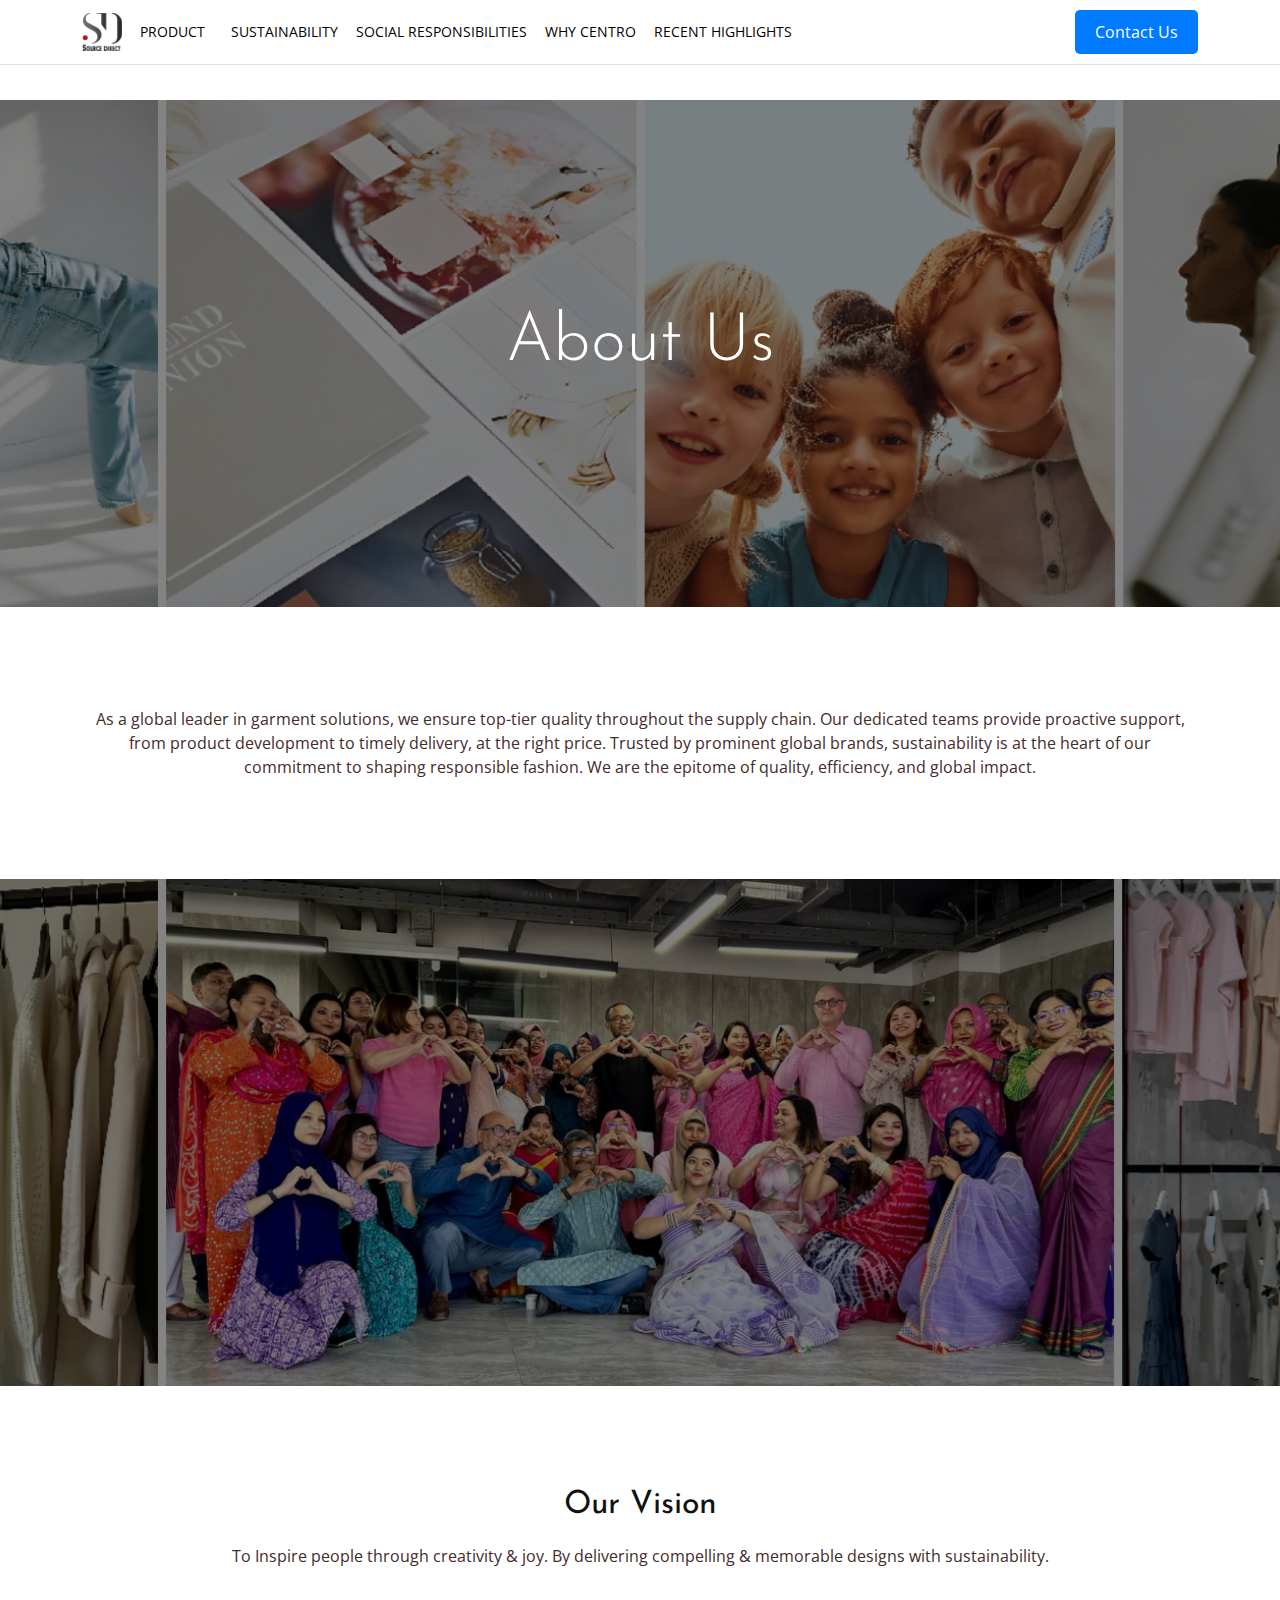
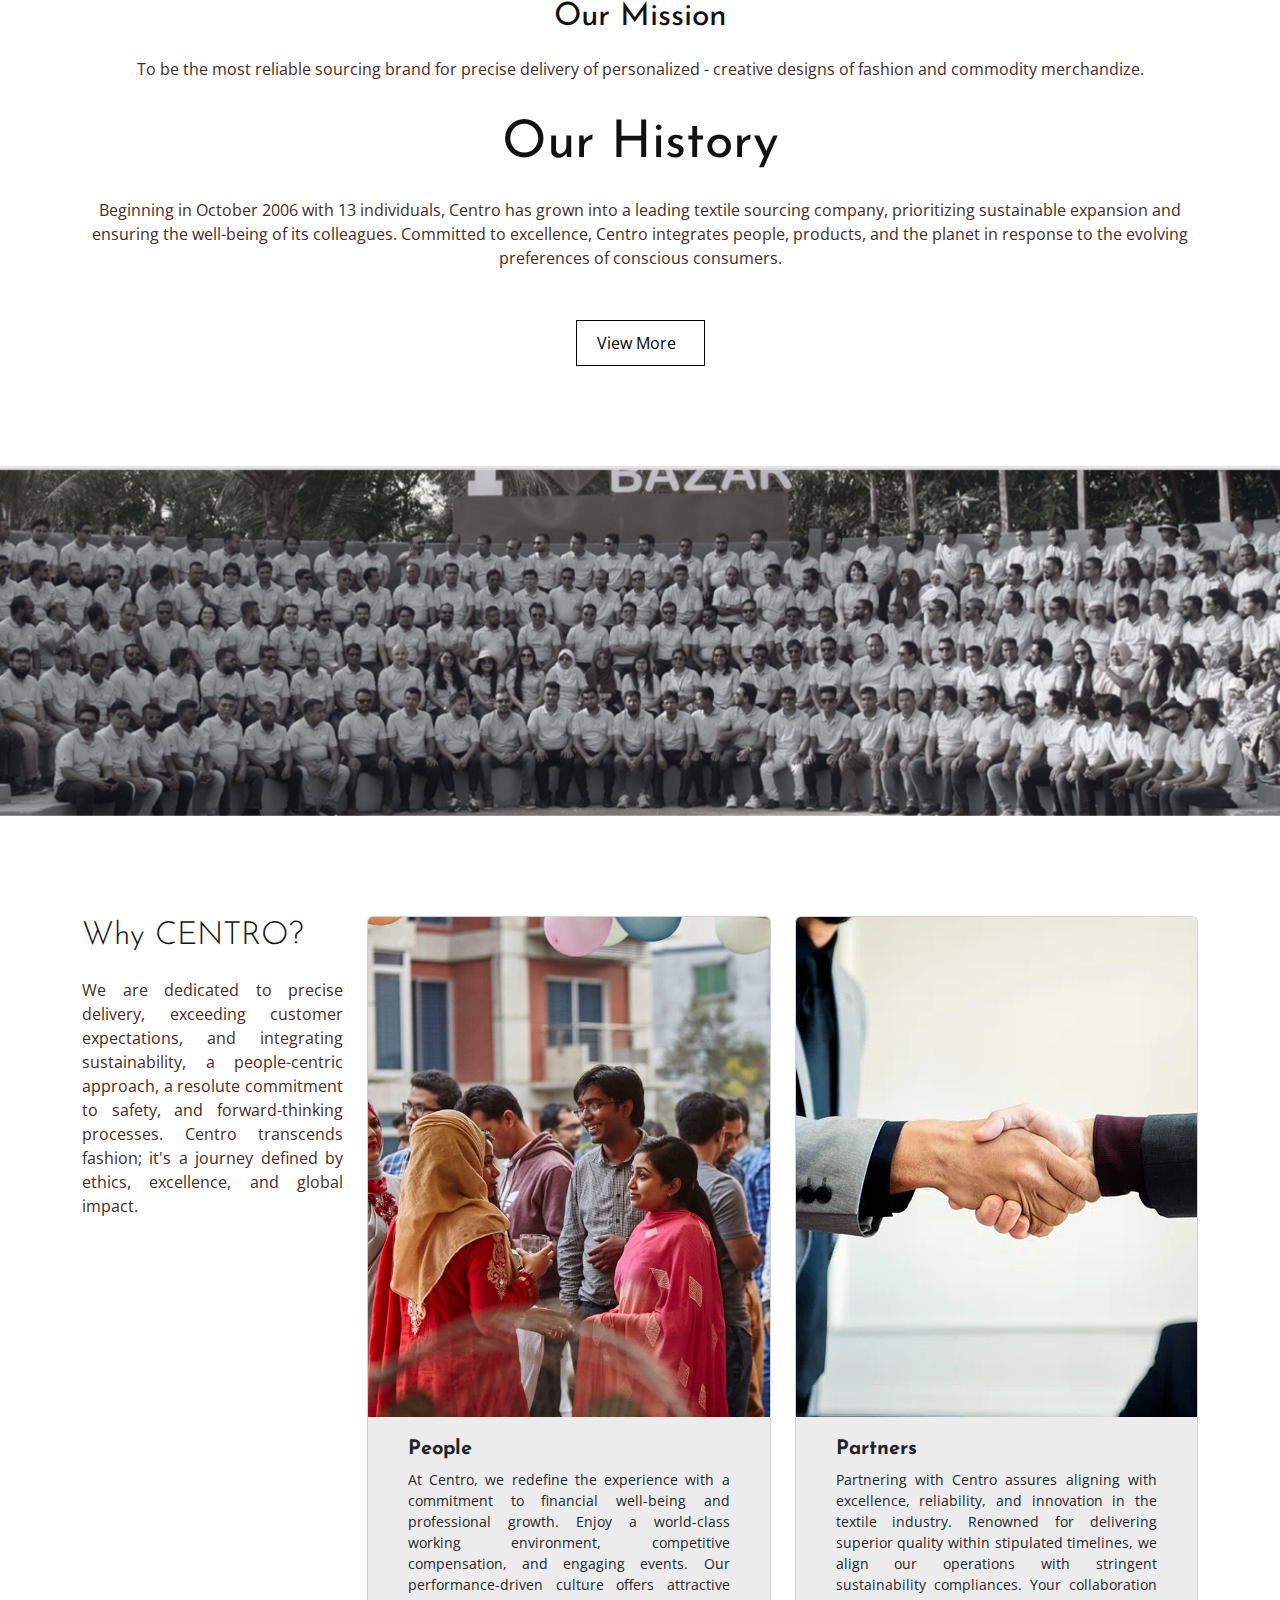
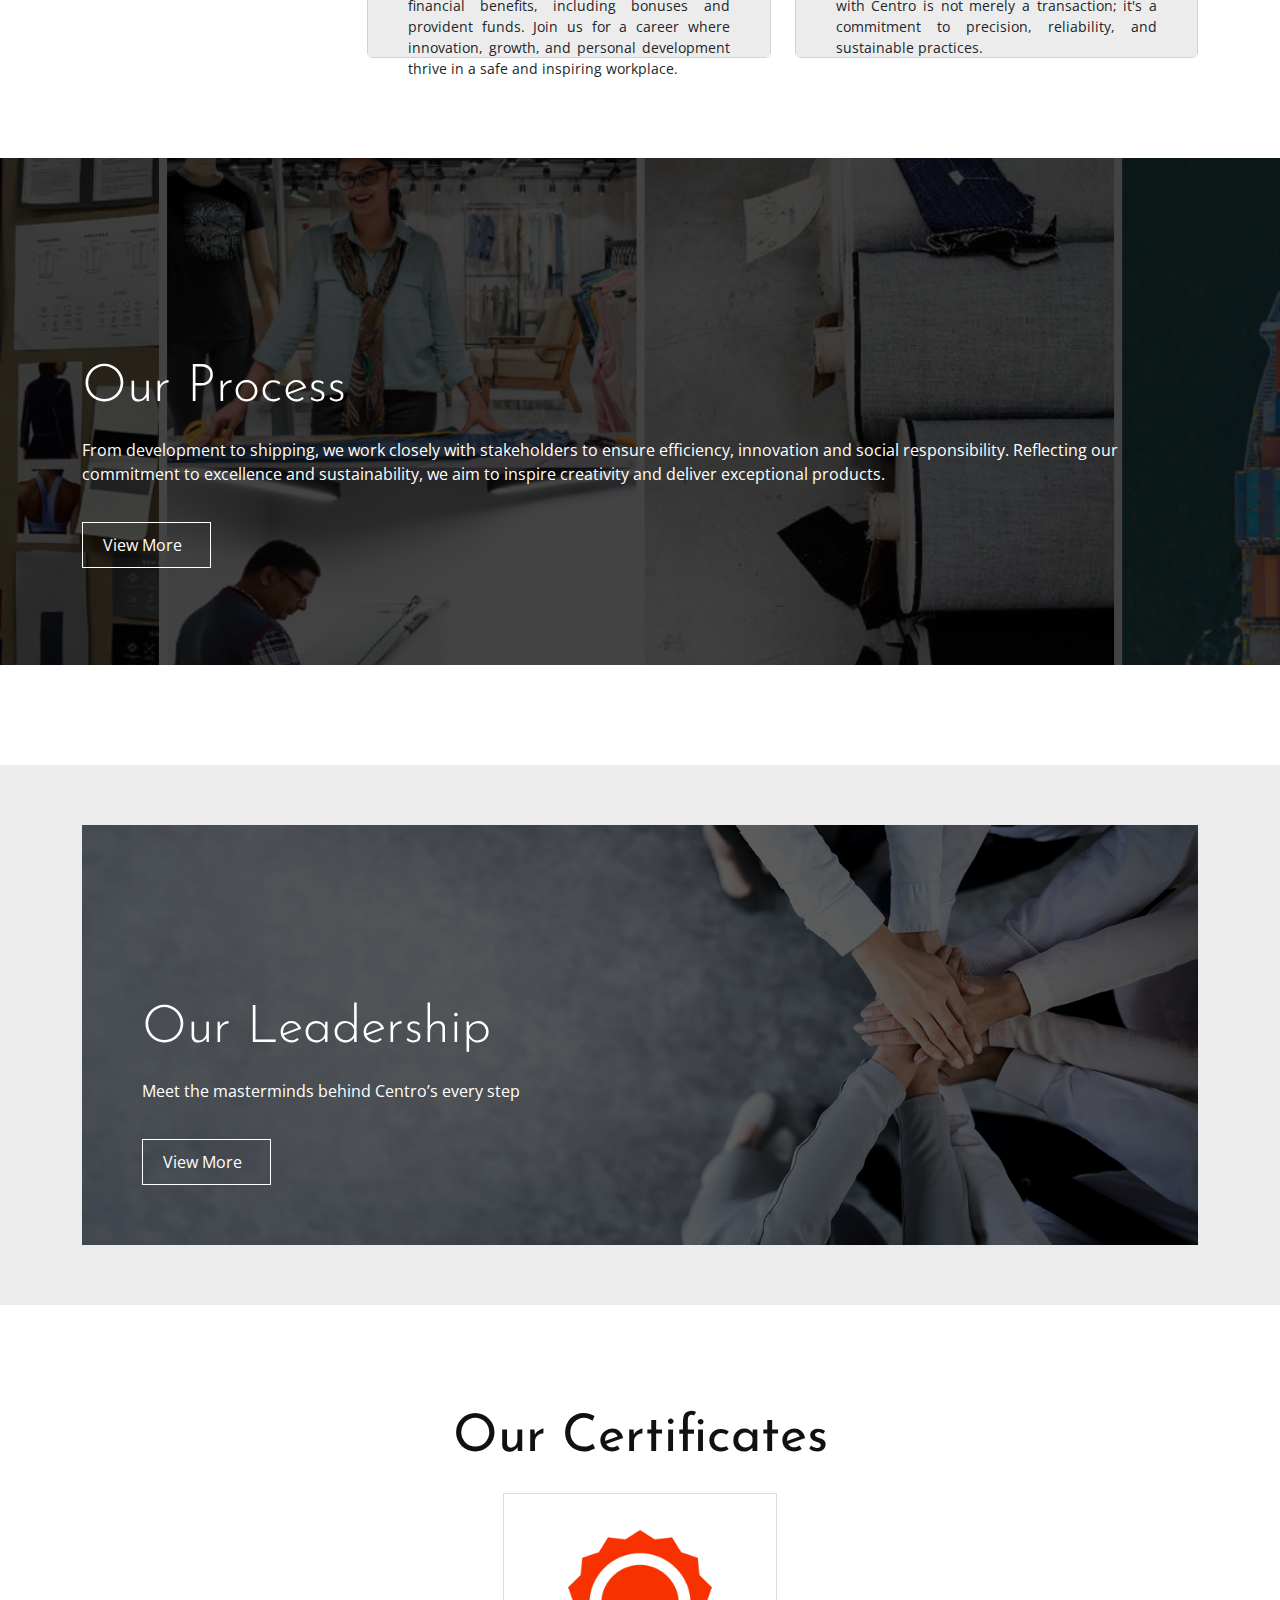
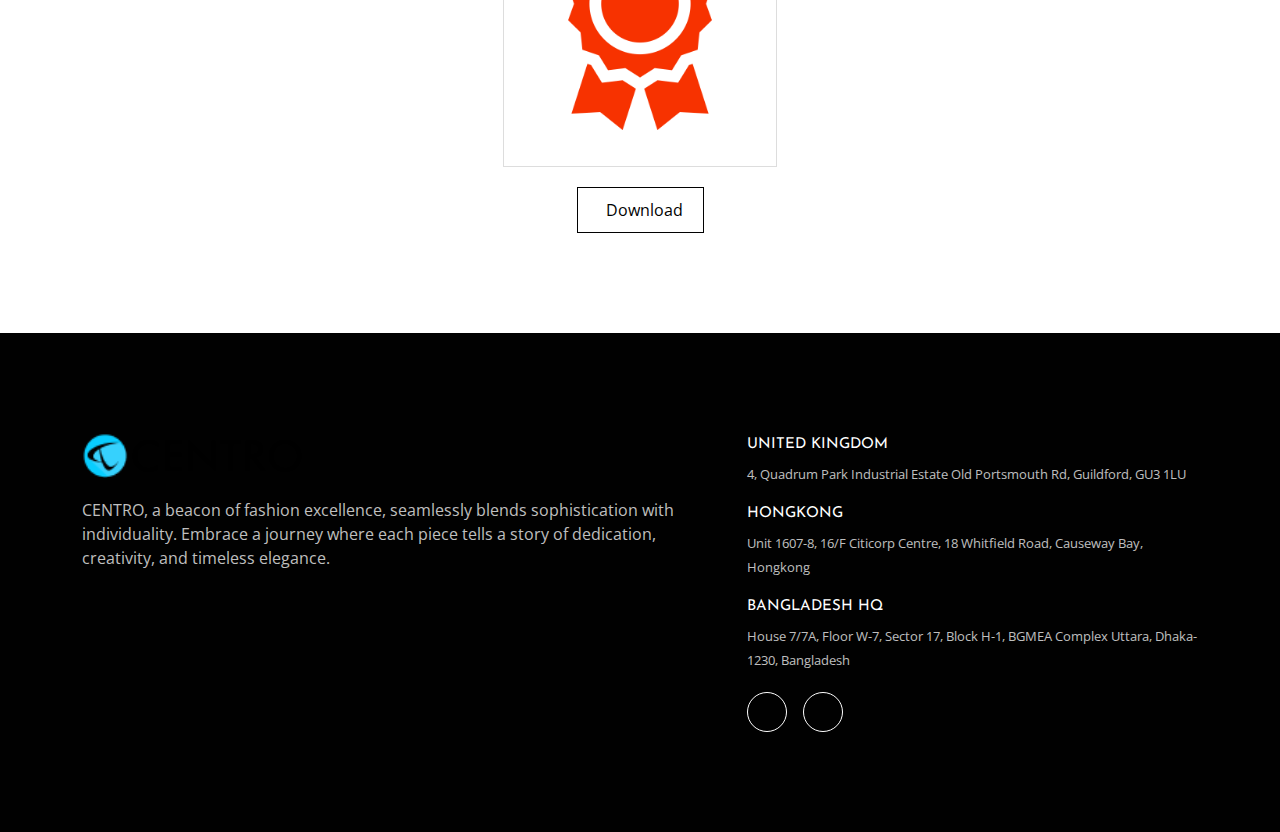
==== about.html @ 1e0b4b91 "about page" ====
<!DOCTYPE html>
<html lang="en">
  <head>
    <meta charset="UTF-8" />
    <meta name="viewport" content="width=device-width, initial-scale=1.0" />
    <title>Centro</title>

    <!-- Place favicon.ico in the root directory -->
    <link
      rel="shortcut icon"
      type="image/x-icon"
      href="assets/img/icons/favicon.png"
    />
    <link
      rel="stylesheet"
      href="https://cdnjs.cloudflare.com/ajax/libs/font-awesome/6.6.0/css/all.min.css"
      integrity="sha512-Kc323vGBEqzTmouAECnVceyQqyqdsSiqLQISBL29aUW4U/M7pSPA/gEUZQqv1cwx4OnYxTxve5UMg5GT6L4JJg=="
      crossorigin="anonymous"
      referrerpolicy="no-referrer"
    />
    <link rel="stylesheet" href="./assets/css/bootstrap.min.css" />
    <link rel="stylesheet" href="./assets/css/meanmenu.min.css" />
    <link rel="stylesheet" href="./assets/css/style.css" />
    <link rel="stylesheet" href="./assets/css/responsive.css" />
  </head>
  <body>
    <!-- Header Start -->
    <header class="header-area">
      <div class="container">
        <div class="row align-items-center">
          <div class="col-lg-8 col-5">
            <div class="header-left">
              <div class="main-menu d-lg-block d-none">
                <nav id="mobile-menu">
                  <ul>
                    <li>
                      <a class="header-logo" href="./index.html">
                        <img
                          src="assets/img/logo/header_logo.png"
                          alt="header_logo"
                        />
                      </a>
                    </li>
                    <li>
                      <a href="./about.html">About</a>
                      <i class="fa-solid fa-angle-down"></i>
                      <ul>
                        <li><a href="/history">History</a></li>
                        <li><a href="/history">Leadership</a></li>
                        <li><a href="/history">Process</a></li>
                        <li><a href="/history">Why Centro</a></li>
                        <li><a href="/history">Design Studio</a></li>
                      </ul>
                    </li>
                    <li>
                      <a href="/product">Product</a>
                      <i class="fa-solid fa-angle-down"></i>
                      <ul>
                        <li><a href="/history">Womenswear</a></li>
                        <li><a href="/history">Menswear</a></li>
                        <li><a href="/history">Kidswear</a></li>
                        <li><a href="/history">Activewear</a></li>
                        <li>
                          <a href="/history">Home textiles & sleepwear</a>
                          <i class="fa-solid fa-angle-right"></i>
                          <ul>
                            <li><a href="/history">Home Textiles</a></li>
                            <li><a href="/history">Sleepwear</a></li>
                          </ul>
                        </li>
                        <li>
                          <a href="/history">Outerwear</a>
                          <i class="fa-solid fa-angle-right"></i>
                          <ul>
                            <li>
                              <a href="/history">Outerwear and Tailoring</a>
                            </li>
                            <li>
                              <a href="/history"
                                >Men's outerwear and tailoring</a
                              >
                            </li>
                            <li>
                              <a href="/history"
                                >Women's Outerwear and Tailoring</a
                              >
                            </li>
                            <li>
                              <a href="/history">Kids outerwear and Formal</a>
                            </li>
                          </ul>
                        </li>
                        <li><a href="/history">Denim</a></li>
                        <li><a href="/history">Knitwear</a></li>
                        <li><a href="/history">Footwear</a></li>
                      </ul>
                    </li>
                    <li><a href="work">Sustainability</a></li>
                    <li><a href="process">Social Responsibilities</a></li>
                    <li><a href="service">Why Centro</a></li>
                    <li><a href="award">RECENT HIGHLIGHTS</a></li>
                  </ul>
                </nav>
              </div>
              <div class="menu-open d-lg-none text-end">
                <div class="toggle-icon">
                  <a href="#"> <i class="fa-solid fa-minus"></i></a>
                </div>
              </div>
            </div>
          </div>
          <div class="col-lg-4 col-7 text-end">
            <div class="header-right">
              <div class="contact-btn">
                <a href="./contact.html">Contact Us</a>
              </div>
            </div>
          </div>
        </div>
      </div>
    </header>

    <aside class="side-bar-menu">
      <div class="mobile-menu"></div>
    </aside>
    <!-- Header End -->

    <!-- Main Content start  -->
    <main>
      <!-- Hero Section Start  -->

      <section class="common-hero-area img-bg">
        <div class="container-fluid">
          <div class="row">
            <div class="col-12 text-center">
              <div class="common-section-title mb-4">
                <h1>About Us</h1>
              </div>
            </div>
          </div>
        </div>
      </section>

      <!-- section bottom text  -->
      <section class="section-bottom">
        <div class="container">
          <div class="row">
            <div class="col-12">
              <p class="text-center">
                As a global leader in garment solutions, we ensure top-tier
                quality throughout the supply chain. Our dedicated teams provide
                proactive support, from product development to timely delivery,
                at the right price. Trusted by prominent global brands,
                sustainability is at the heart of our commitment to shaping
                responsible fashion. We are the epitome of quality, efficiency,
                and global impact.
              </p>
            </div>
          </div>
        </div>
      </section>
      <!-- Hero Section End  -->

      <!-- Vision & Mission Section Start  -->
      <section class="vision-mission-area img-bg"></section>

      <!-- section bottom text  -->
      <section class="section-bottom">
        <div class="container">
          <div class="row">
            <div class="col-12">
              <div class="section-bottom-title">
                <h4>Our Vision</h4>
                <p>
                  To Inspire people through creativity & joy. By delivering
                  compelling & memorable designs with sustainability.
                </p>
              </div>
            </div>
          </div>
          <div class="row">
            <div class="col-12">
              <div class="section-bottom-title">
                <h4>Our Mission</h4>
                <p>
                  To be the most reliable sourcing brand for precise delivery of
                  personalized - creative designs of fashion and commodity
                  merchandize.
                </p>
              </div>
            </div>
          </div>
          <div class="row">
            <div class="col-12">
              <div class="section-bottom-title">
                <h2>Our History</h2>
                <p>
                  Beginning in October 2006 with 13 individuals, Centro has
                  grown into a leading textile sourcing company, prioritizing
                  sustainable expansion and ensuring the well-being of its
                  colleagues. Committed to excellence, Centro integrates people,
                  products, and the planet in response to the evolving
                  preferences of conscious consumers.
                </p>
              </div>
              <div class="our-product-wrap text-center">
                <a href="#"
                  >View More <i class="fa-solid fa-arrow-right-long"></i
                ></a>
              </div>
            </div>
          </div>
        </div>
      </section>

      <section class="history-area img-bg-only"></section>
      <!-- Vision & Mission Section End  -->

      <!-- Why Choos Us Section Start  -->
      <section class="why-choose-area">
        <div class="container">
          <div class="row">
            <div class="col-xl-3">
              <div class="why-choose-wrap">
                <h2>Why CENTRO?</h2>
                <p>
                  We are dedicated to precise delivery, exceeding customer
                  expectations, and integrating sustainability, a people-centric
                  approach, a resolute commitment to safety, and
                  forward-thinking processes. Centro transcends fashion; it's a
                  journey defined by ethics, excellence, and global impact.
                </p>
              </div>
            </div>
            <div class="col-xl-9">
              <div class="row">
                <div class="col-md-6">
                  <div class="choose-card">
                    <div class="card">
                      <img
                        src="./assets/img/choose-us/img-1.jpg"
                        class="card-img-top"
                        alt="choose-1"
                      />
                      <div class="card-body">
                        <h5 class="card-title">
                          <a href="#">
                            People
                            <i class="fa-solid fa-circle-arrow-right"></i>
                          </a>
                        </h5>
                        <p class="card-text">
                          At Centro, we redefine the experience with a
                          commitment to financial well-being and professional
                          growth. Enjoy a world-class working environment,
                          competitive compensation, and engaging events. Our
                          performance-driven culture offers attractive financial
                          benefits, including bonuses and provident funds. Join
                          us for a career where innovation, growth, and personal
                          development thrive in a safe and inspiring workplace.
                        </p>
                      </div>
                    </div>
                  </div>
                </div>
                <div class="col-md-6">
                  <div class="choose-card">
                    <div class="card">
                      <img
                        src="./assets/img/choose-us/img-2.webp"
                        class="card-img-top"
                        alt="choose-2"
                      />
                      <div class="card-body">
                        <h5 class="card-title">
                          <a href="#">
                            Partners
                            <i class="fa-solid fa-circle-arrow-right"></i>
                          </a>
                        </h5>
                        <p class="card-text">
                          Partnering with Centro assures aligning with
                          excellence, reliability, and innovation in the textile
                          industry. Renowned for delivering superior quality
                          within stipulated timelines, we align our operations
                          with stringent sustainability compliances. Your
                          collaboration with Centro is not merely a transaction;
                          it's a commitment to precision, reliability, and
                          sustainable practices.
                        </p>
                      </div>
                    </div>
                  </div>
                </div>
              </div>
            </div>
          </div>
        </div>
      </section>

      <!--  Why Choos Us Section End  -->

      <!-- Our Process Section Start  -->
      <section class="our-process-area img-bg">
        <div class="container">
          <div class="row">
            <div class="col-12">
              <div class="our-process-wrap">
                <h2>Our Process</h2>
                <p>
                  From development to shipping, we work closely with
                  stakeholders to ensure efficiency, innovation and social
                  responsibility. Reflecting our commitment to excellence and
                  sustainability, we aim to inspire creativity and deliver
                  exceptional products.
                </p>
                <a href="#"
                  >View More <i class="fa-solid fa-arrow-right-long"></i
                ></a>
              </div>
            </div>
          </div>
        </div>
      </section>
      <!-- Our Process Section End  -->

      <!-- Our Leadership Section Start  -->
      <section class="our-leadership-area">
        <div class="container">
          <div class="img-bg"></div>
          <div class="row">
            <div class="col-12">
              <div class="our-leadership-wrap">
                <h2>Our Leadership</h2>
                <p>Meet the masterminds behind Centro’s every step</p>
                <a href="#"
                  >View More <i class="fa-solid fa-arrow-right-long"></i
                ></a>
              </div>
            </div>
          </div>
        </div>
      </section>

      <!-- Our Leadership Section End  -->

      <!-- Our Certificates Section Start  -->
      <section class="our-certificate-area">
        <div class="container">
          <div class="row">
            <div class="col-12">
              <div class="our-certificate-wrap">
                <div class="section-title text-center">
                  <h2>Our Certificates</h2>
                </div>
              </div>
            </div>
          </div>
          <div class="row">
            <div class="col-12">
              <div class="certificate-list">
                <div class="certificate-item">
                  <div class="certificate-img">
                    <img
                      src="./assets/img/certificate-logo.png"
                      alt="certificate-logo"
                    />
                  </div>
                </div>
                <div class="our-product-wrap text-center">
                  <a href="#" download="">
                    <i class="fa-solid fa-arrow-down"></i> Download
                  </a>
                </div>
              </div>
            </div>
          </div>
        </div>
      </section>
      <!-- Our Certificates Section End  -->
    </main>
    <!-- Main Content end -->

    <!-- Footer Start -->
    <footer class="footer-area">
      <div class="container">
        <div class="row">
          <div class="col-xl-7">
            <div class="footer-logo">
              <a href="#">
                <img
                  src="./assets/img/logo/footer_logo.png"
                  alt="footer_logo"
                />
              </a>
            </div>
            <div class="footer-description">
              <p>
                CENTRO, a beacon of fashion excellence, seamlessly blends
                sophistication with individuality. Embrace a journey where each
                piece tells a story of dedication, creativity, and timeless
                elegance.
              </p>
            </div>
          </div>
          <div class="col-xl-5">
            <div class="footer-widget">
              <h4>UNITED KINGDOM</h4>
              <p>
                4, Quadrum Park Industrial Estate Old Portsmouth Rd, Guildford,
                GU3 1LU
              </p>
            </div>
            <div class="footer-widget">
              <h4>Hongkong</h4>
              <p>
                Unit 1607-8, 16/F Citicorp Centre, 18 Whitfield Road, Causeway
                Bay, Hongkong
              </p>
            </div>
            <div class="footer-widget">
              <h4>BANGLADESH HQ</h4>
              <p>
                House 7/7A, Floor W-7, Sector 17, Block H-1, BGMEA Complex
                Uttara, Dhaka-1230, Bangladesh
              </p>
            </div>
            <div class="footer-social">
              <a href="#"><i class="fa-brands fa-facebook-f"></i></a>
              <a href="#"><i class="fa-brands fa-linkedin"></i></a>
            </div>
          </div>
        </div>
      </div>
    </footer>
    <!-- Footer End -->

    <!-- Scripts -->
    <script src="./assets/js/jquery.min.js"></script>
    <script src="./assets/js/bootstrap.bundle.min.js"></script>
    <script src="./assets/js/meanmenu.min.js"></script>
    <script src="./assets/js/script.js"></script>
  </body>
</html>
---- assets/css/style.css ----
/* font family import by font.google.com  */
@import url("https://fonts.googleapis.com/css2?family=Josefin+Sans:ital,wght@0,100..700;1,100..700&family=Open+Sans:ital,wght@0,300..800;1,300..800&display=swap");

/* default css start here  */

@import url("./default.css");

/* default css end here  */

/* header css start here  */

@import url("./header.css");

/* header css end here  */

/* Home Page css start here  */

@import url("./home-page.css");

/* Home Page css end here  */

/* About Page css start here  */

@import url("./about-page.css");

/* About Page css end here  */

/* footer css start here  */

@import url("./footer.css");

/* footer css end here  */
---- assets/css/responsive.css ----
/* Laptop layout min 1200px */

@media (min-width: 1200px) and (max-width: 1600px) {
}

/* Mini laptop layout min 769px */

@media (min-width: 769px) and (max-width: 1199px) {
}

/* Tablet Layout wide: 768px. */

@media (max-width: 768px) {
  .responsive-menu {
    display: block; /* Show on mobile and tablet */
  }

  .nav-list {
    display: none; /* Hide nav list on mobile and tablet */
    flex-direction: column;
    width: 100%;
  }

  .nav-list.show {
    display: flex; /* Show nav list when toggled */
  }

  .header-right {
    align-self: flex-end;
  }
}

/* Mobile layout max 425 */

@media (max-width: 425px) {
}
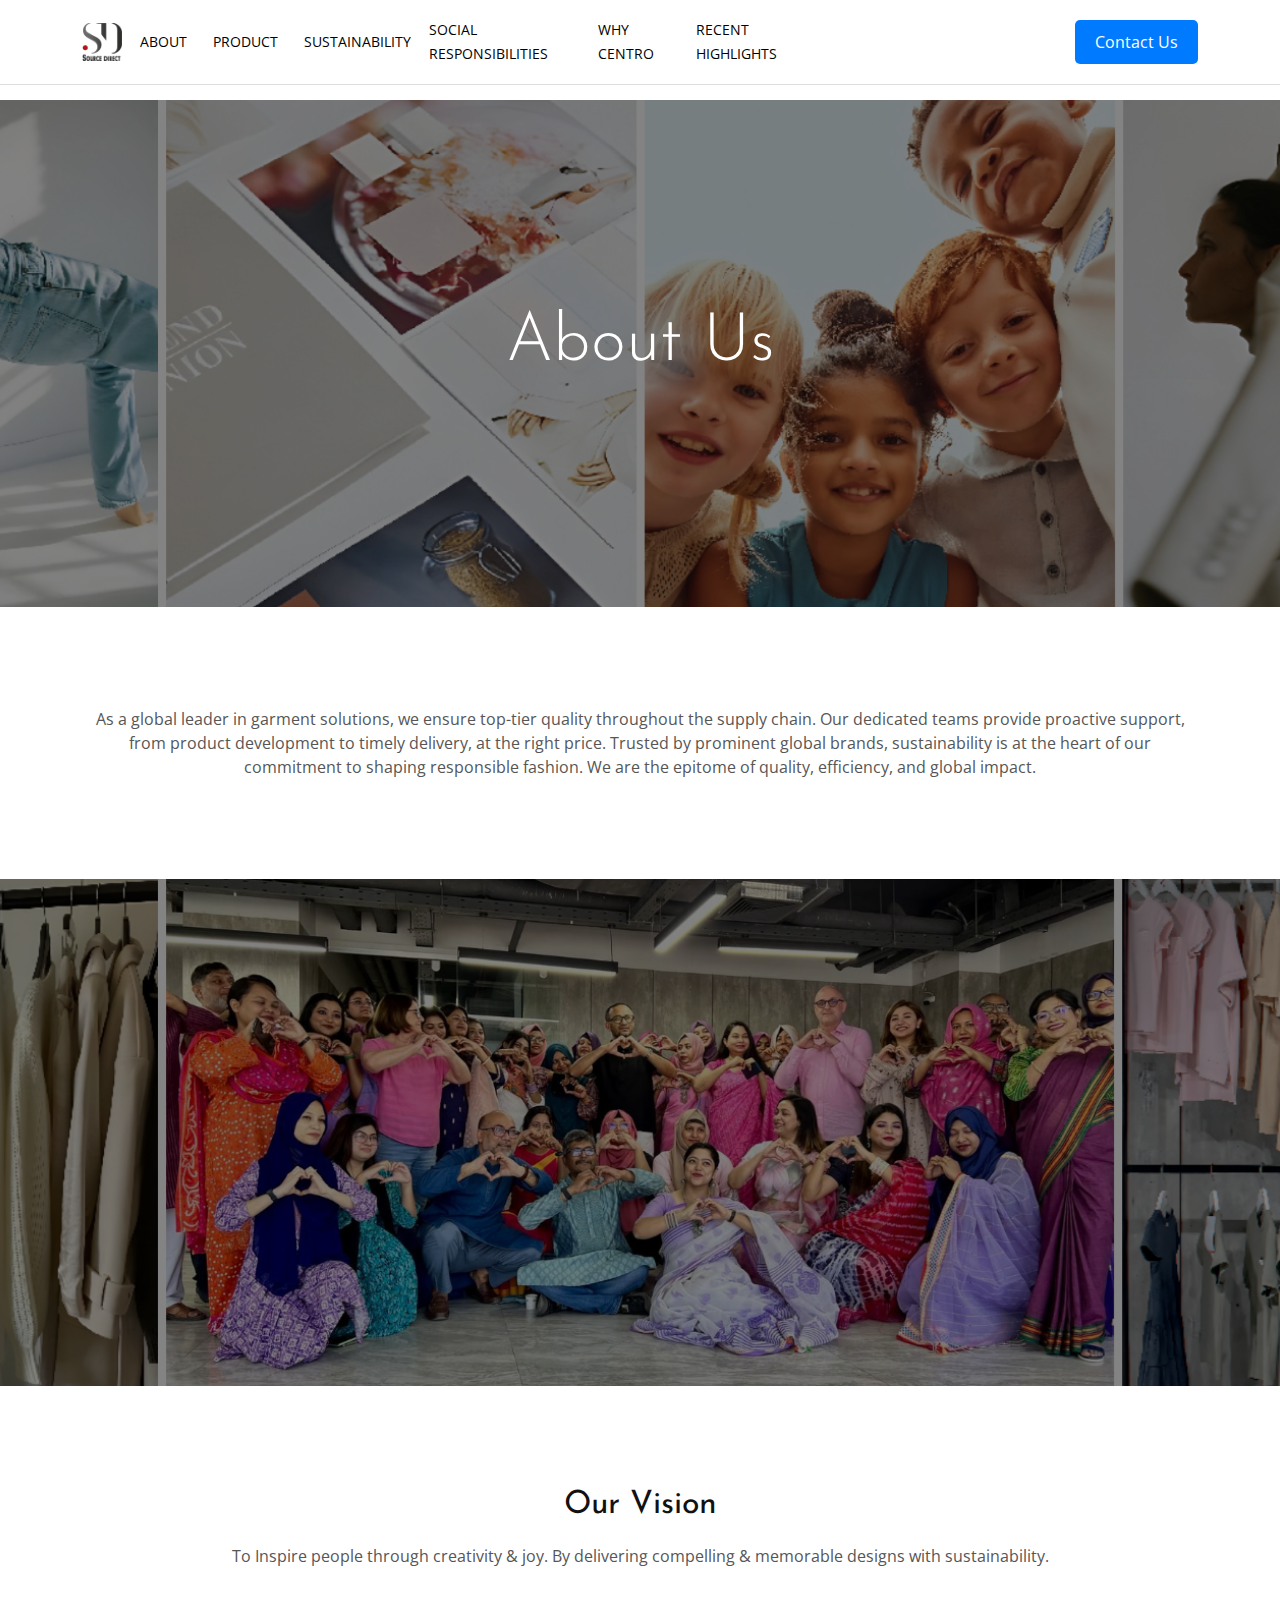
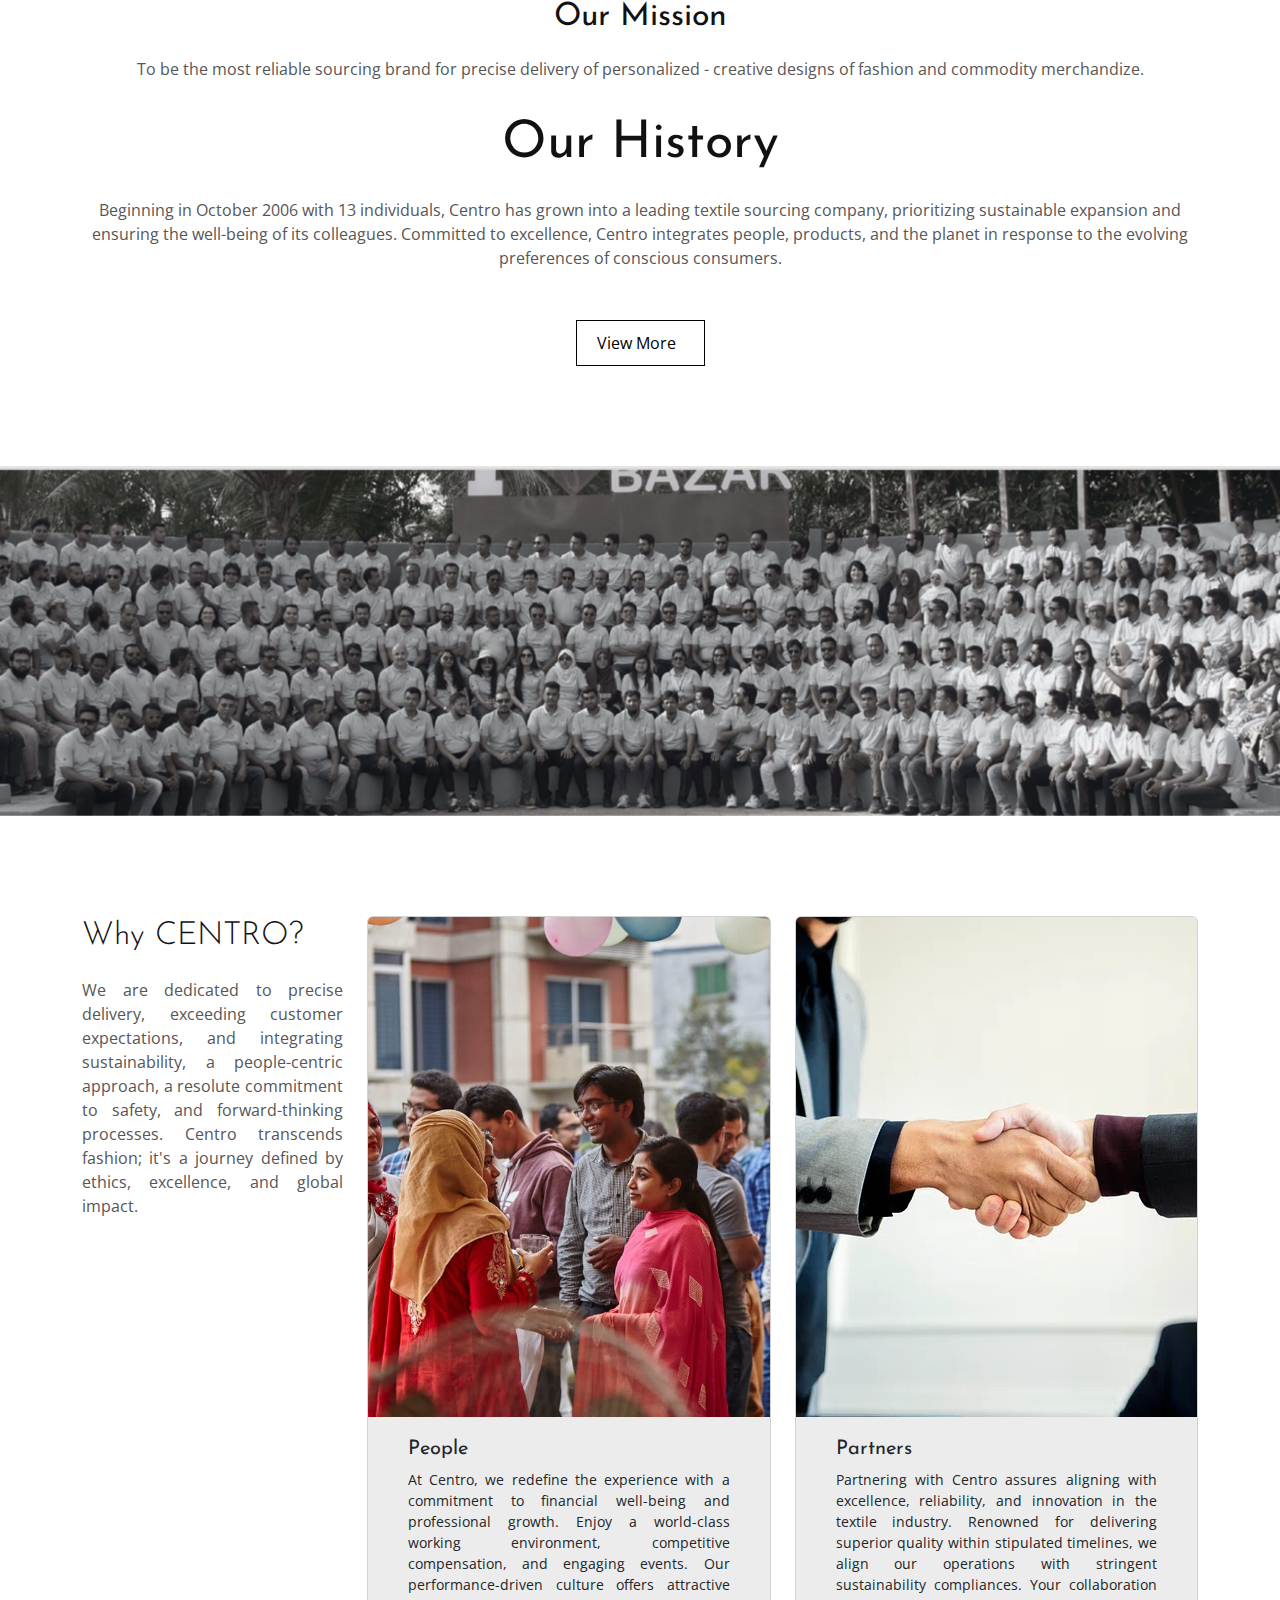
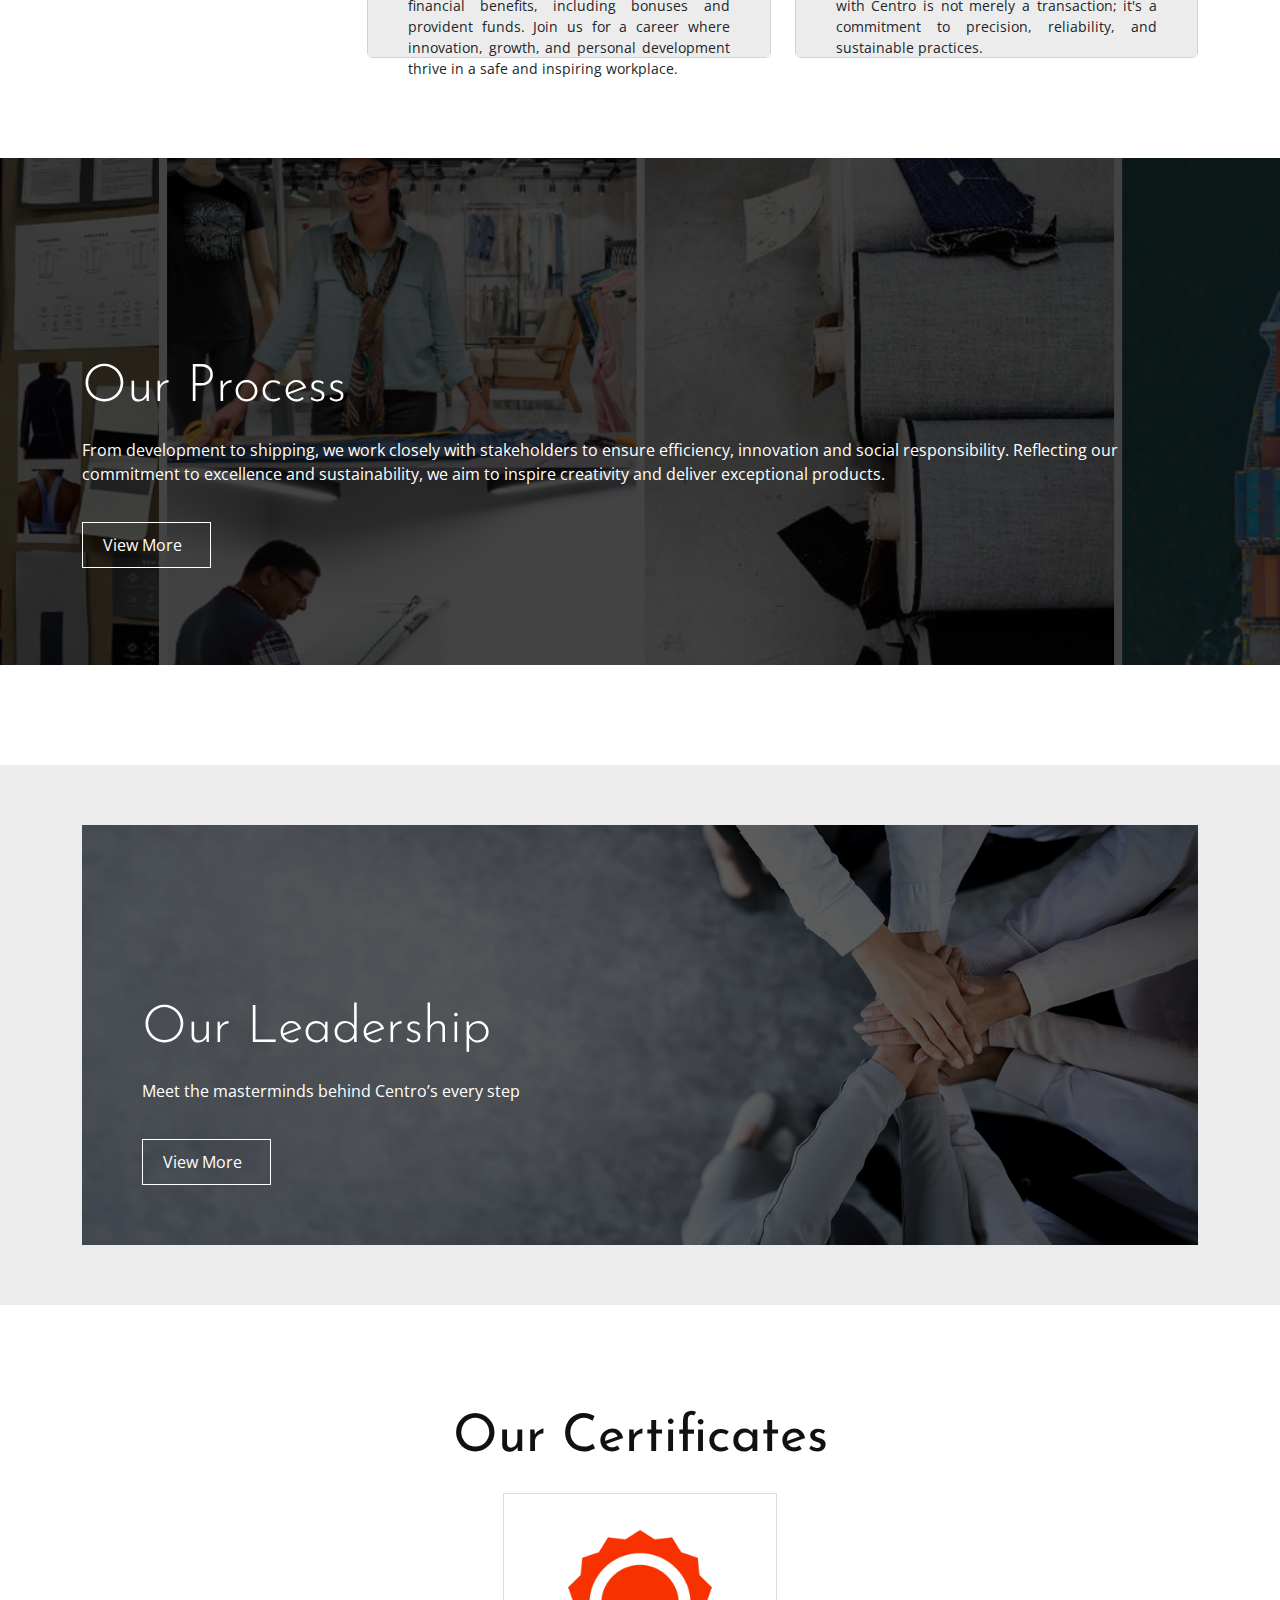
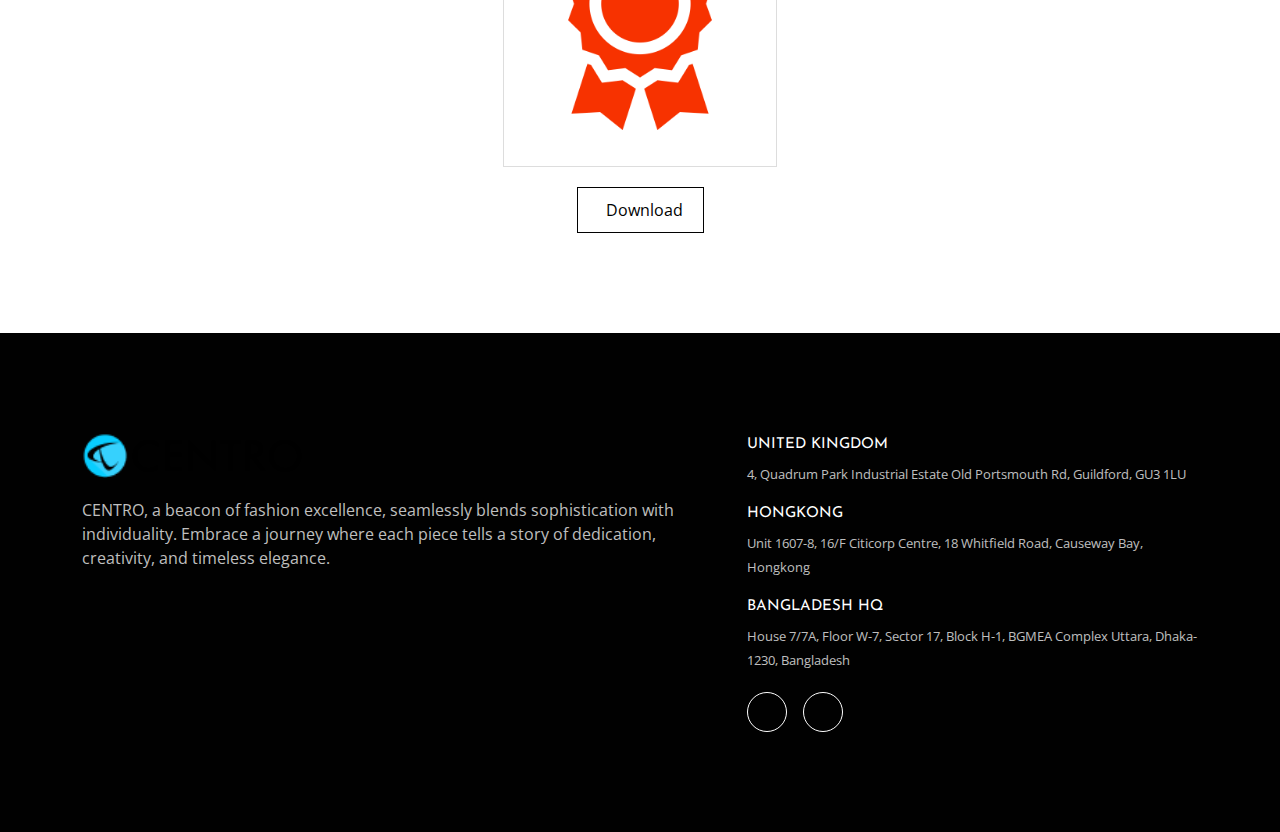
==== commit a2ef1896: "about page" ====
--- a/about.html
+++ b/about.html
@@ -34,7 +34,7 @@
                 <nav id="mobile-menu">
                   <ul>
                     <li>
-                      <a class="header-logo" href="./index.html">
+                      <a class="header-logo" href="index.html">
                         <img
                           src="assets/img/logo/header_logo.png"
                           alt="header_logo"
@@ -42,10 +42,13 @@
                       </a>
                     </li>
                     <li>
-                      <a href="./about.html">About</a>
+                      <a href="index.html"> Home </a>
+                    </li>
+                    <li>
+                      <a href="/about.html">About</a>
                       <i class="fa-solid fa-angle-down"></i>
                       <ul>
-                        <li><a href="/history">History</a></li>
+                        <li><a href="./history.html">History</a></li>
                         <li><a href="/history">Leadership</a></li>
                         <li><a href="/history">Process</a></li>
                         <li><a href="/history">Why Centro</a></li>
@@ -107,6 +110,14 @@
                   <a href="#"> <i class="fa-solid fa-minus"></i></a>
                 </div>
               </div>
+              <div class="ps-5 d-lg-none text-end">
+                <a class="header-logo" href="index.html">
+                  <img
+                    src="assets/img/logo/header_logo.png"
+                    alt="header_logo"
+                  />
+                </a>
+              </div>
             </div>
           </div>
           <div class="col-lg-4 col-7 text-end">
--- a/assets/css/style.css
+++ b/assets/css/style.css
@@ -25,6 +25,24 @@
 
 /* About Page css end here  */
 
+/* History Page css start here  */
+
+@import url("./history-page.css");
+
+/* History Page css end here  */
+
+/* Leadership Page css start here  */
+
+@import url("./leadership-page.css");
+
+/* Leadership Page css end here  */
+
+/* Process Page css start here  */
+
+@import url("./process-page.css");
+
+/* Process Page css end here  */
+
 /* footer css start here  */
 
 @import url("./footer.css");
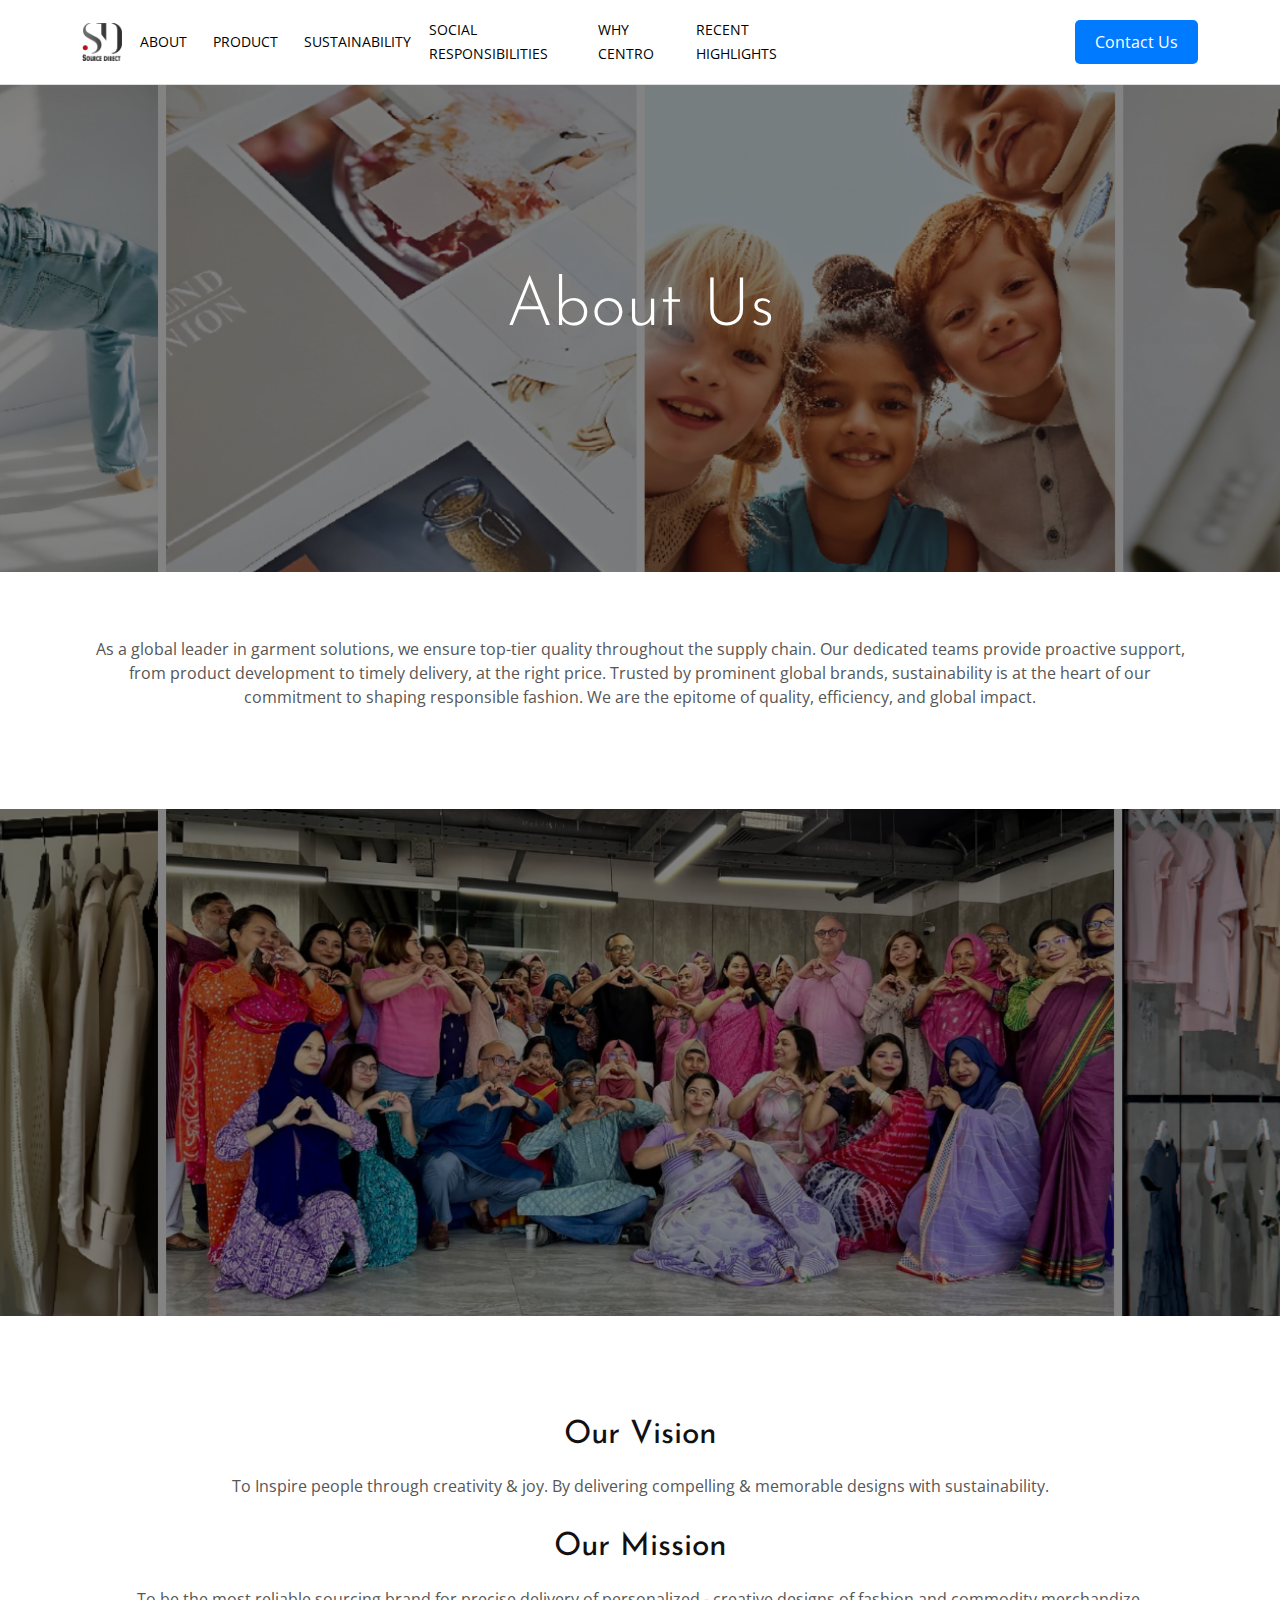
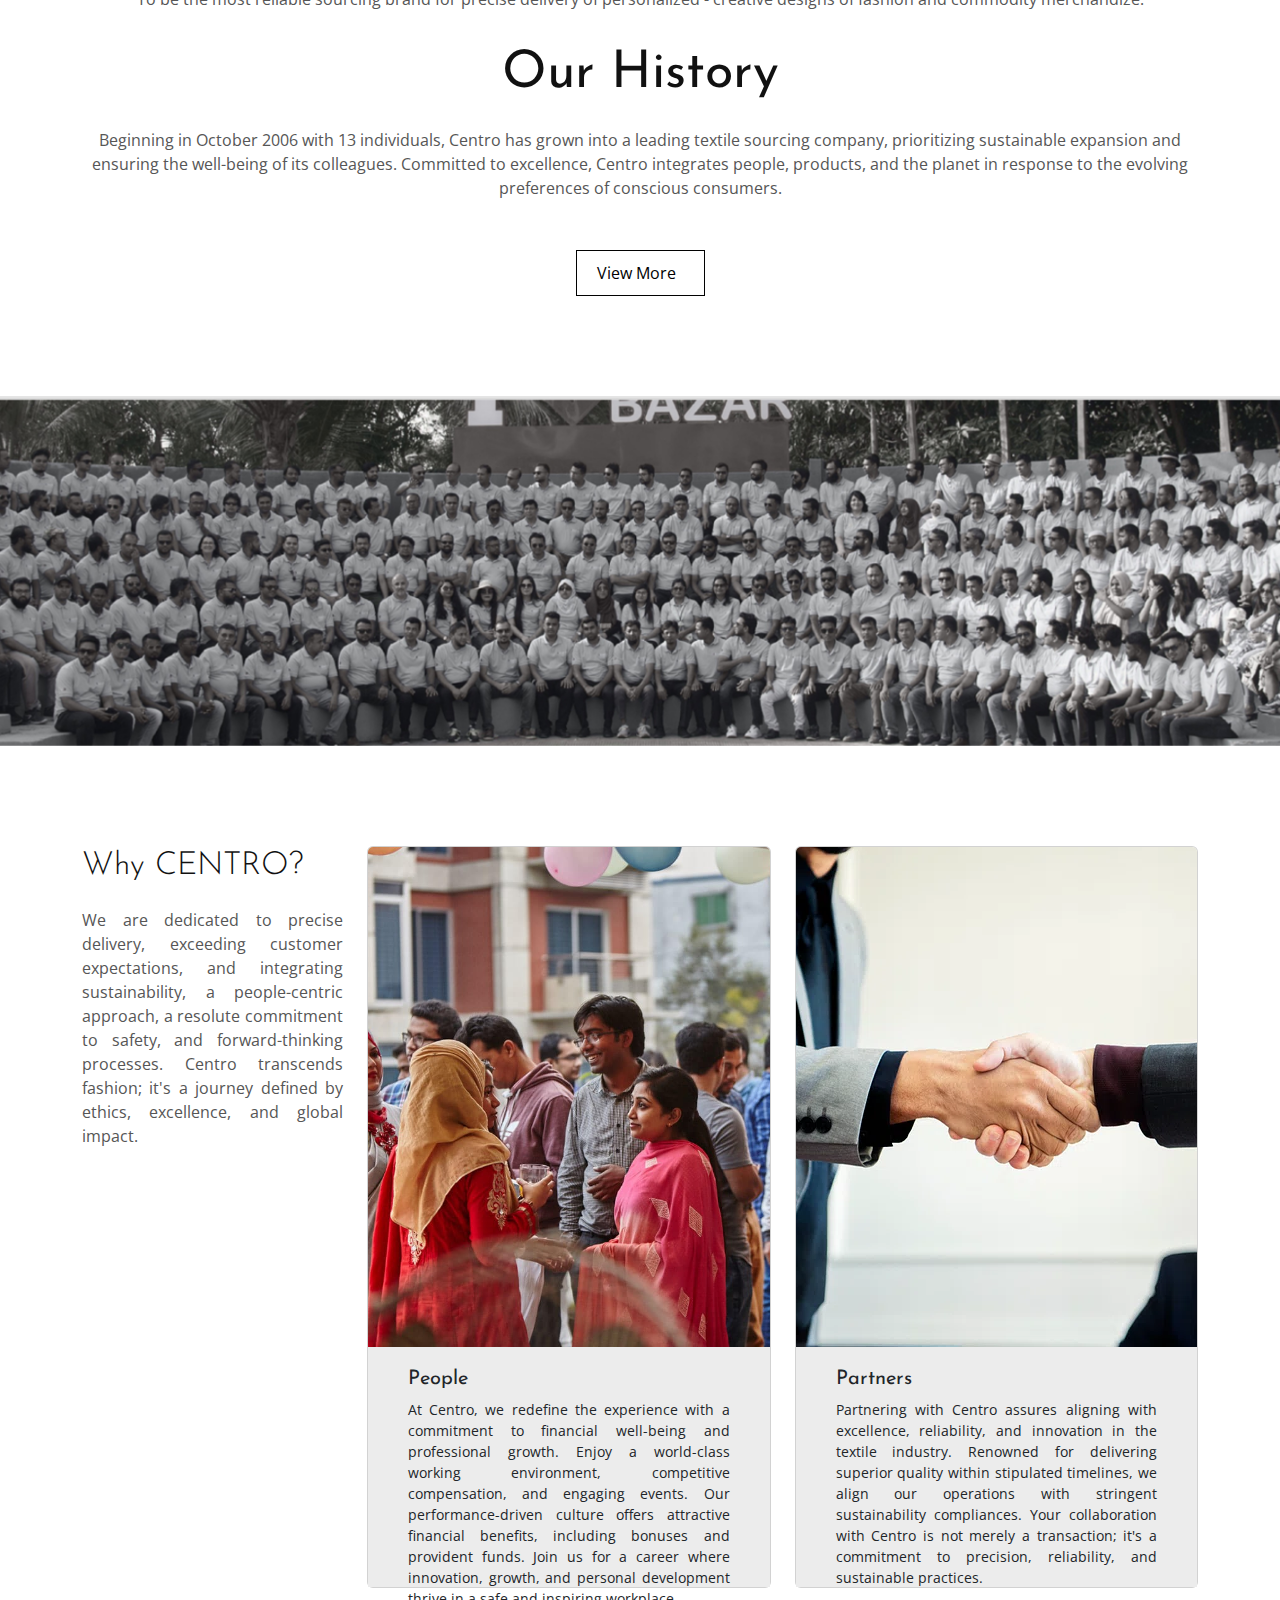
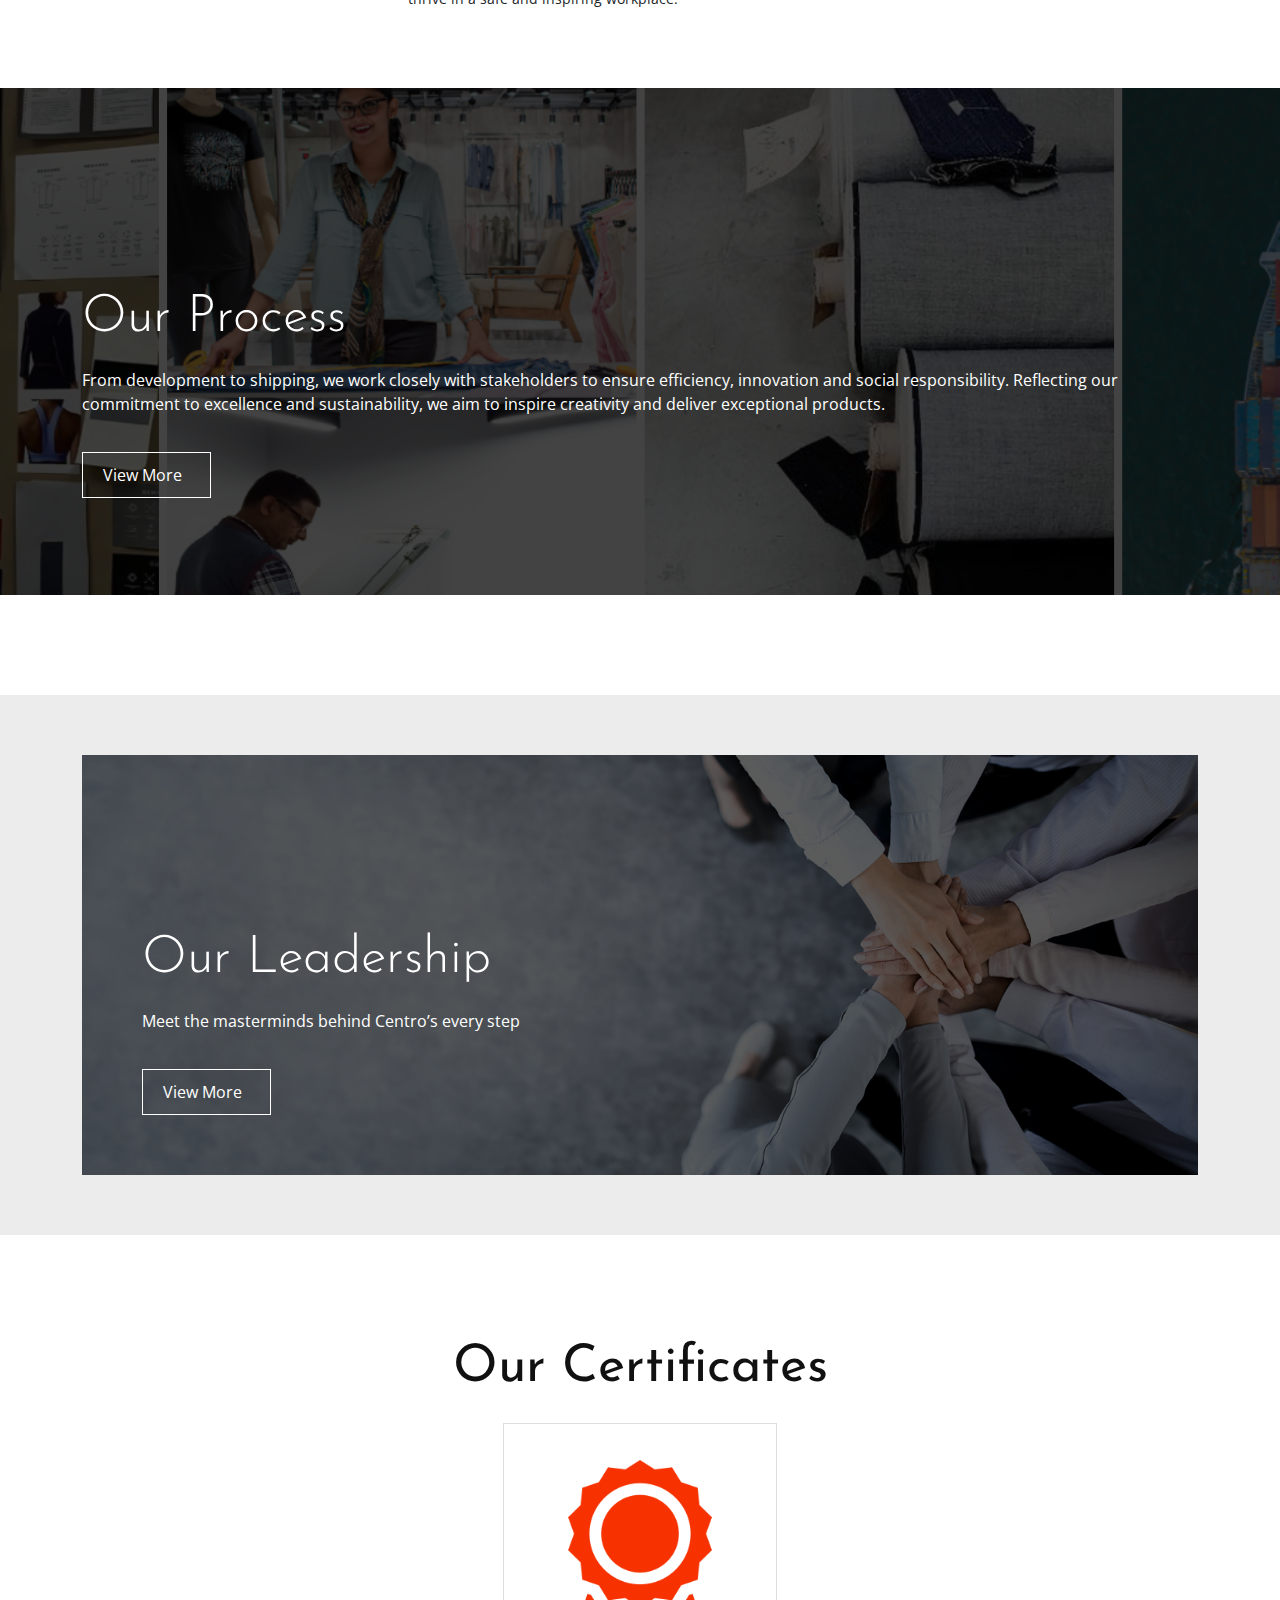
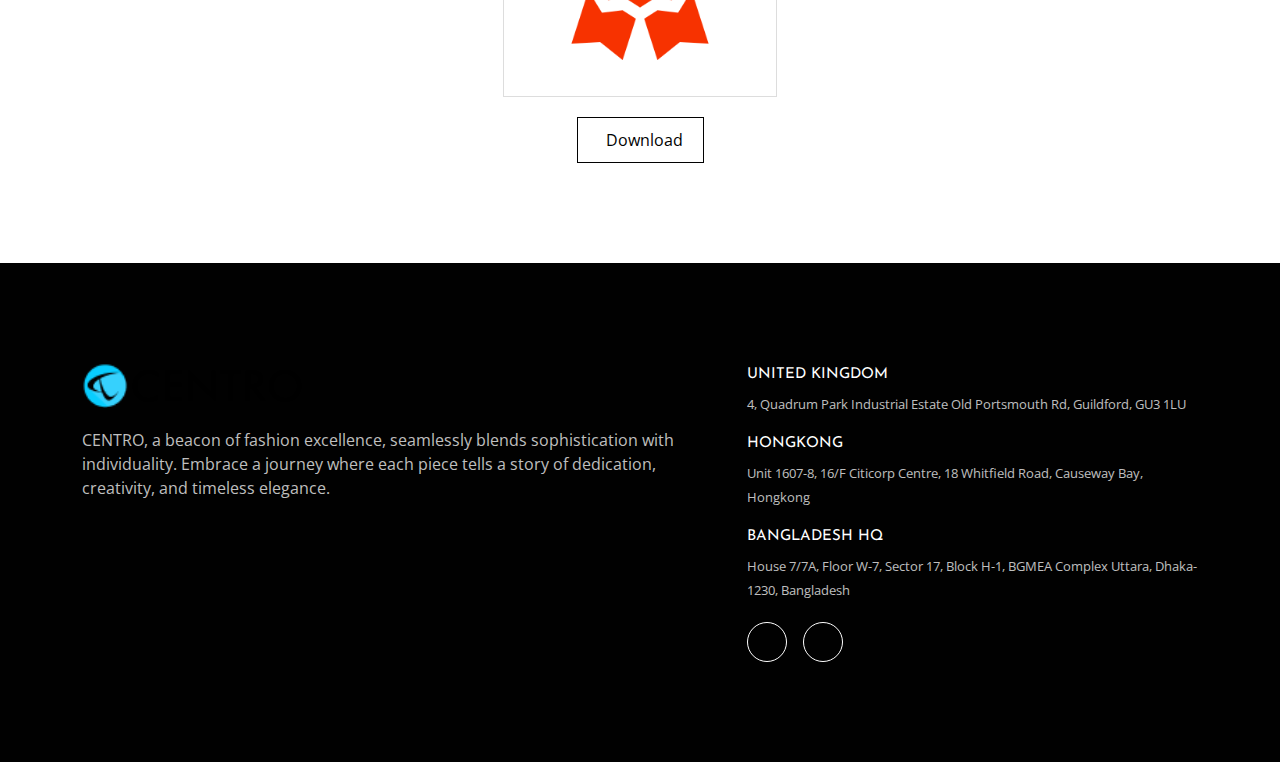
==== commit 71d9d236: "product page" ====
--- a/about.html
+++ b/about.html
@@ -51,7 +51,9 @@
                         <li><a href="./history.html">History</a></li>
                         <li><a href="/history">Leadership</a></li>
                         <li><a href="/history">Process</a></li>
-                        <li><a href="/history">Why Centro</a></li>
+                        <li>
+                          <a href="./about.html#why-centro">Why Centro</a>
+                        </li>
                         <li><a href="/history">Design Studio</a></li>
                       </ul>
                     </li>
@@ -228,7 +230,7 @@
       <!-- Vision & Mission Section End  -->
 
       <!-- Why Choos Us Section Start  -->
-      <section class="why-choose-area">
+      <section id="why-centro" class="why-choose-area">
         <div class="container">
           <div class="row">
             <div class="col-xl-3">
--- a/assets/css/style.css
+++ b/assets/css/style.css
@@ -43,6 +43,18 @@
 
 /* Process Page css end here  */
 
+/* Product Page css start here  */
+
+@import url("./product-page.css");
+
+/* Product Page css end here  */
+
+/* social responsibilities Page css start here  */
+
+@import url("./social-responsibilities-page.css");
+
+/* social responsibilities Page css end here  */
+
 /* footer css start here  */
 
 @import url("./footer.css");
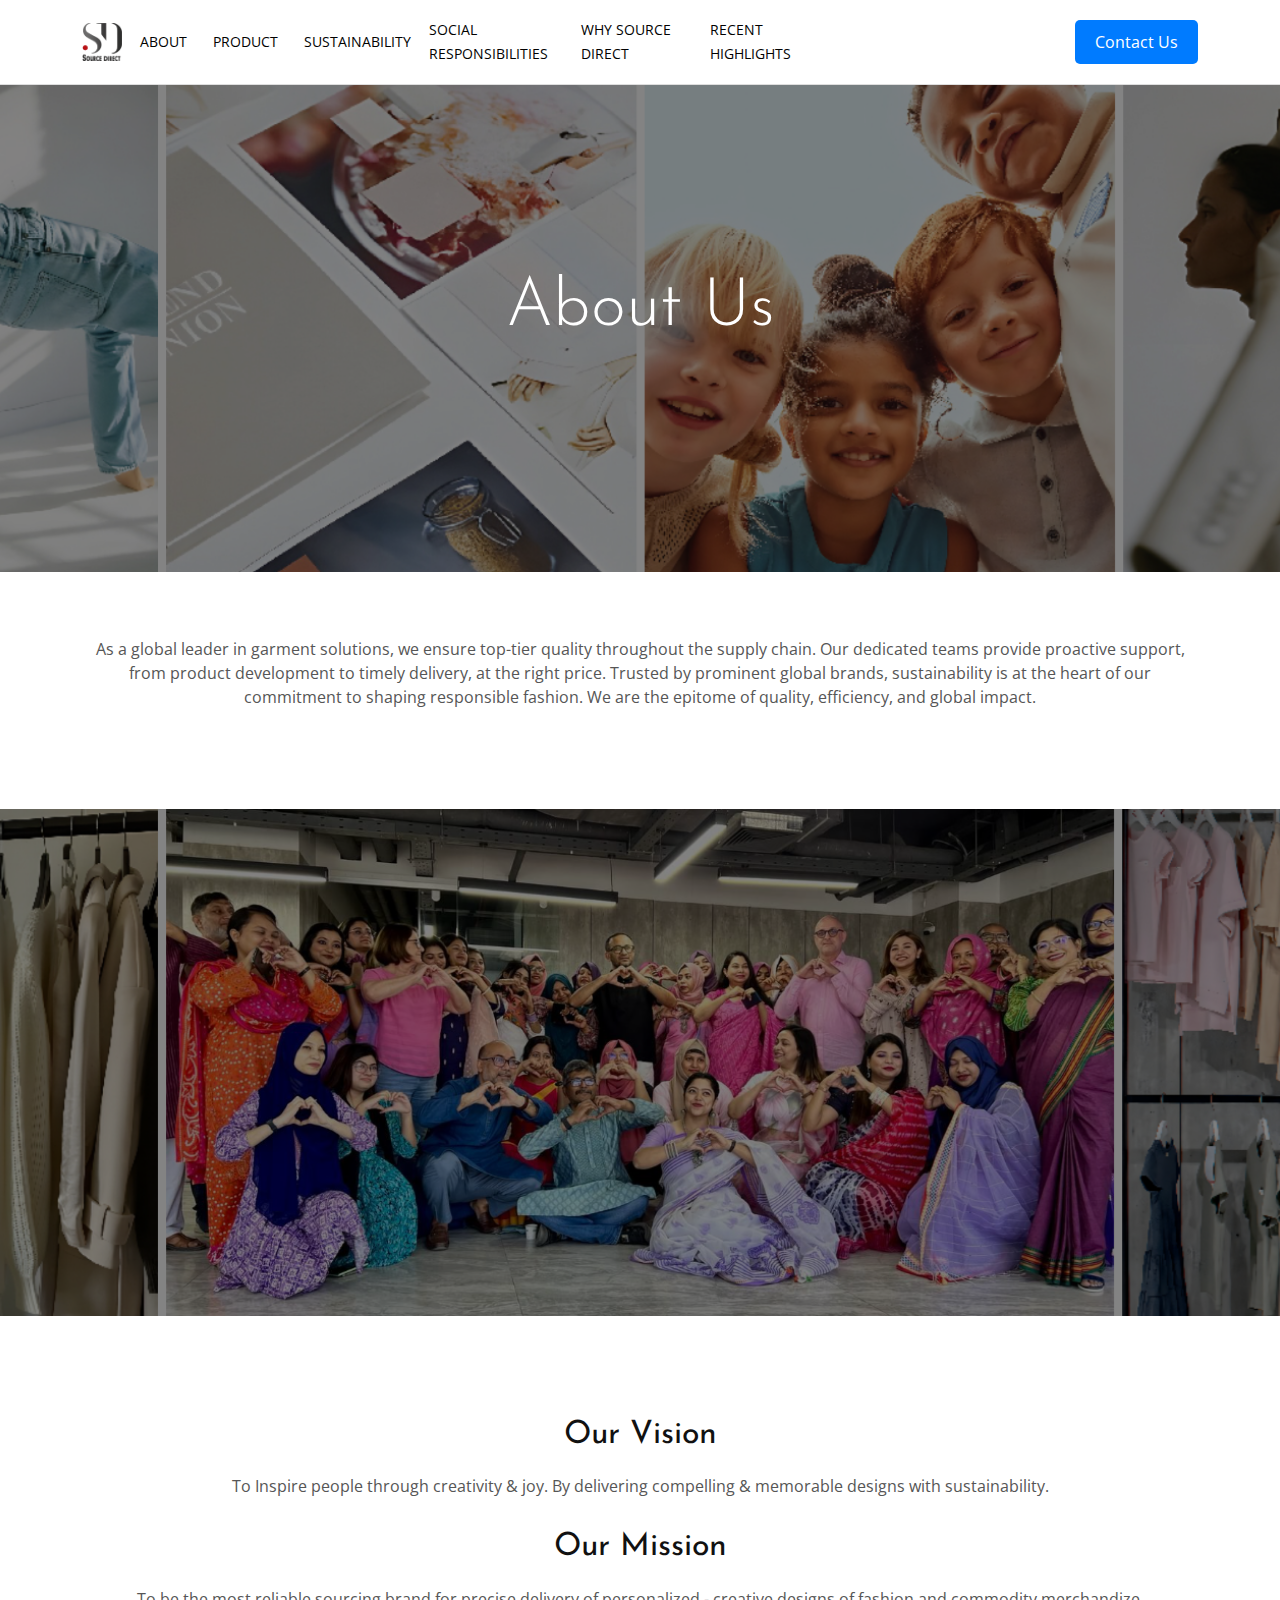
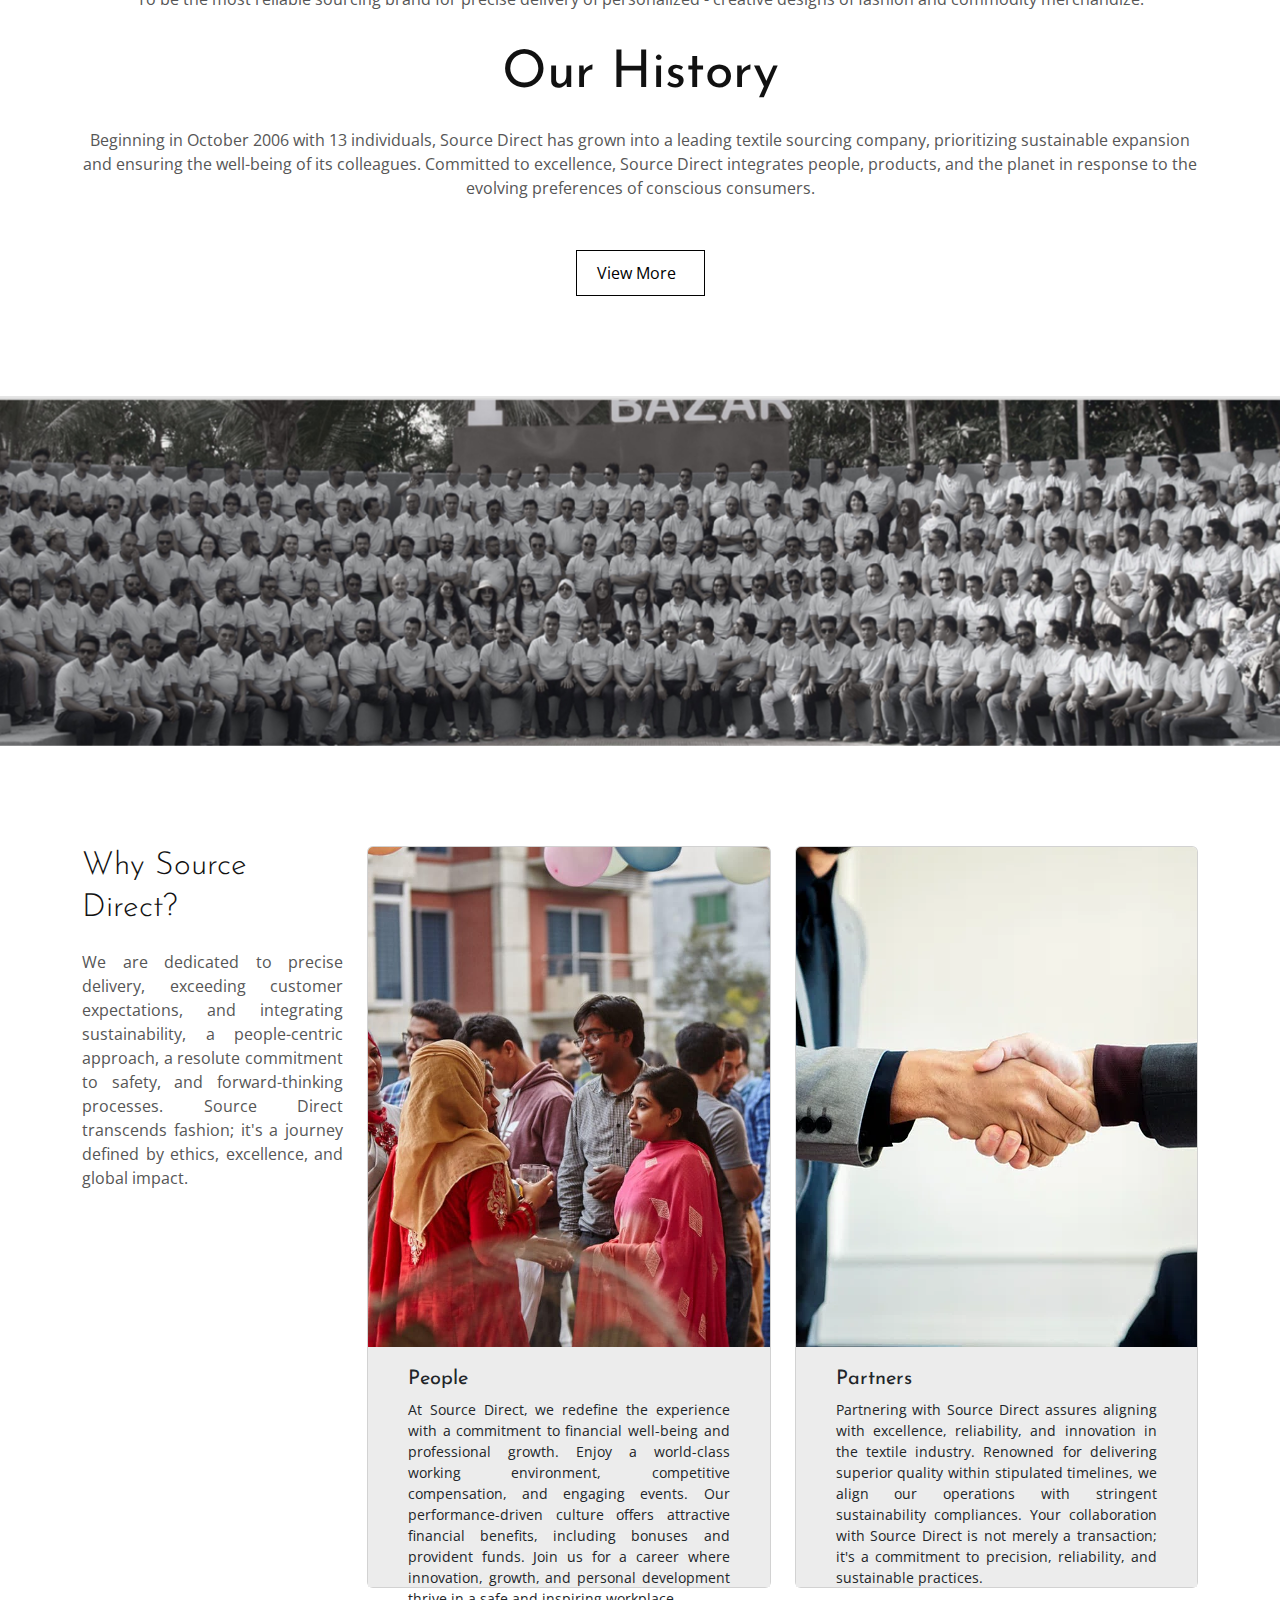
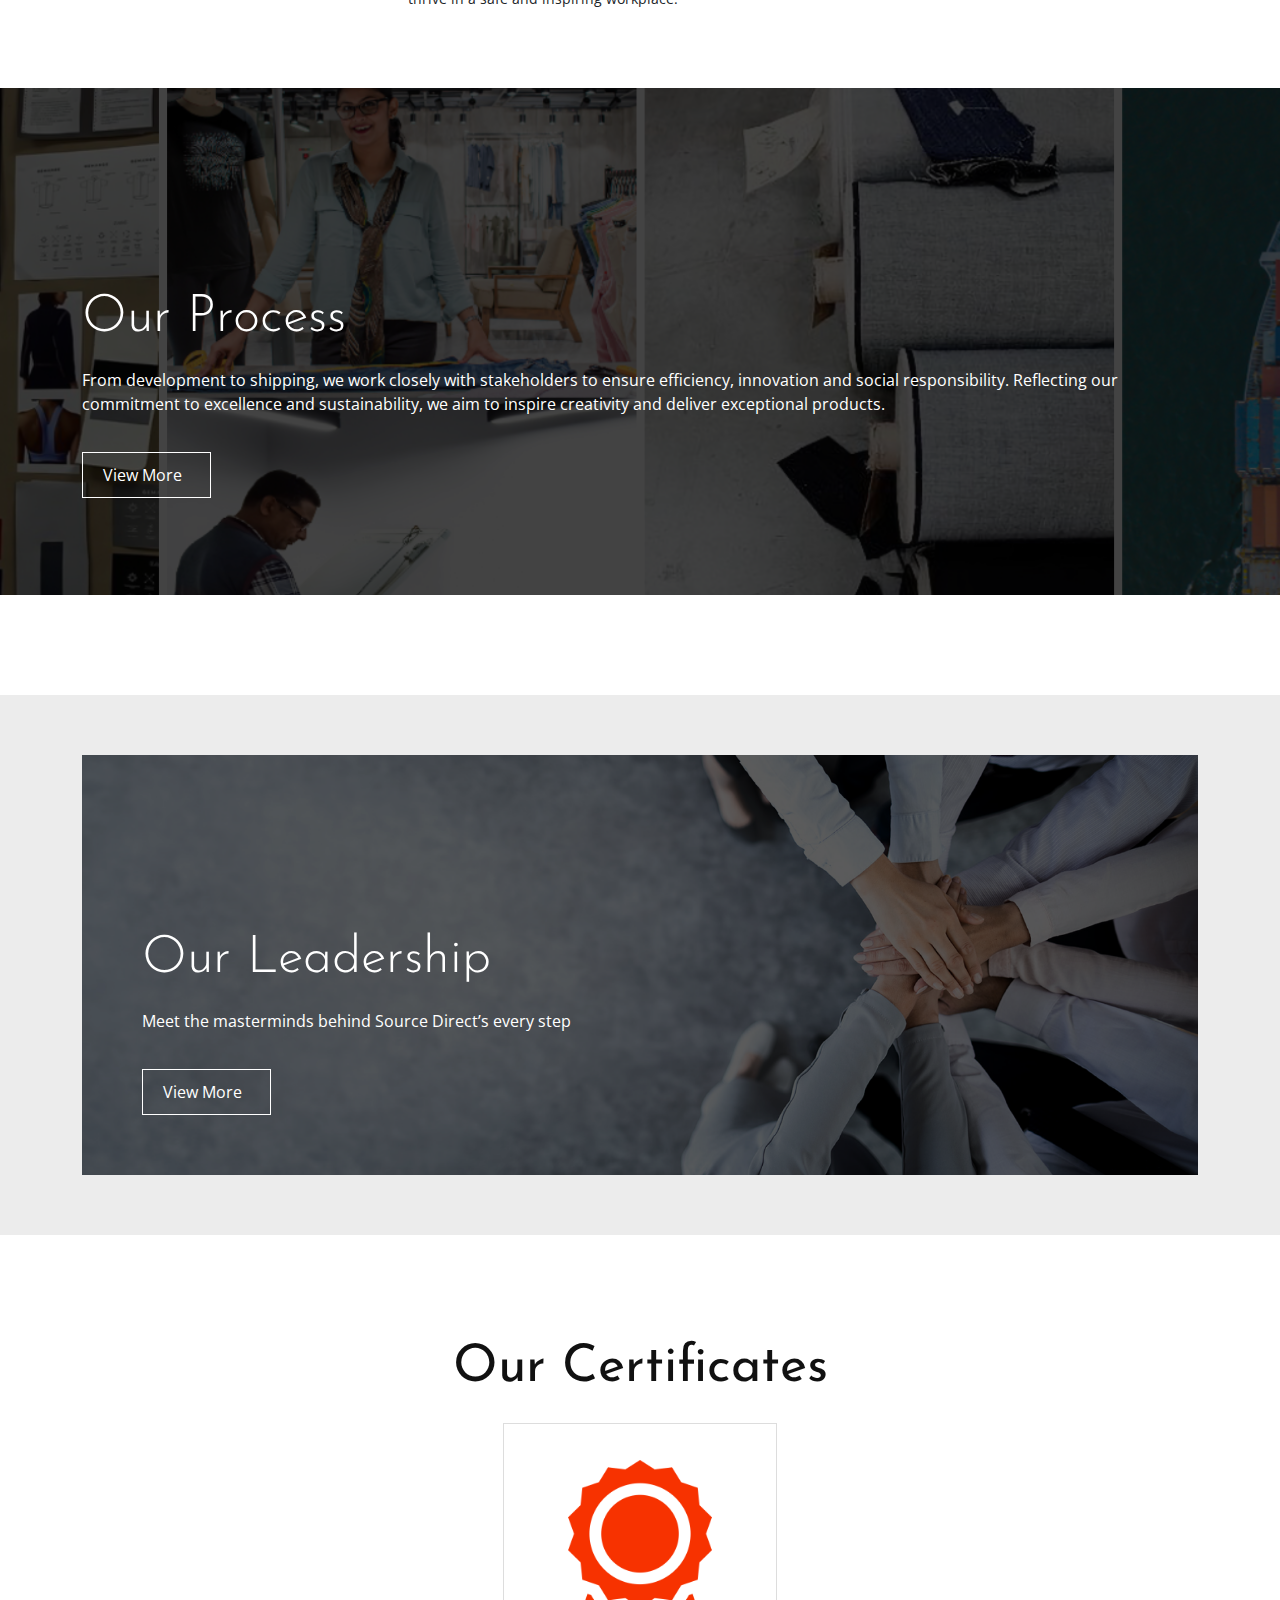
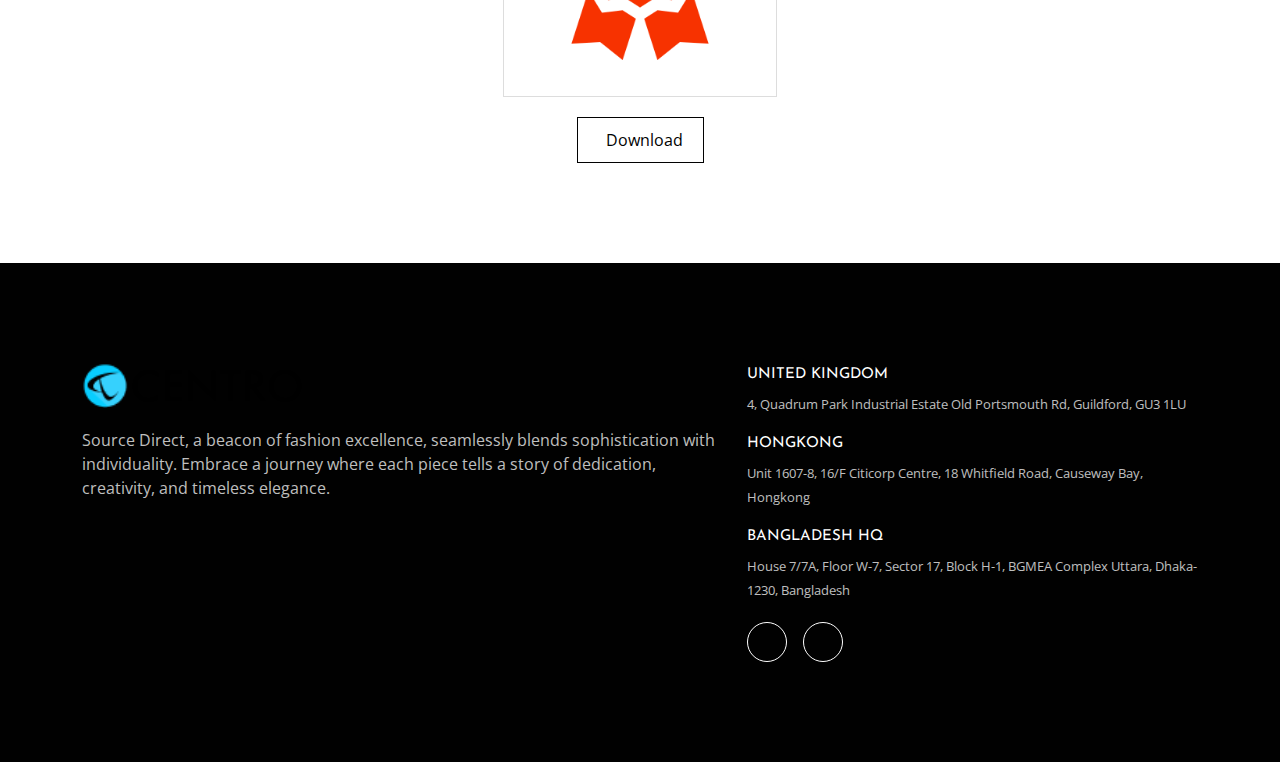
==== commit 1d0a400a: "contact page" ====
--- a/about.html
+++ b/about.html
@@ -3,7 +3,7 @@
   <head>
     <meta charset="UTF-8" />
     <meta name="viewport" content="width=device-width, initial-scale=1.0" />
-    <title>Centro</title>
+    <title>Source Direct</title>
 
     <!-- Place favicon.ico in the root directory -->
     <link
@@ -52,7 +52,9 @@
                         <li><a href="/history">Leadership</a></li>
                         <li><a href="/history">Process</a></li>
                         <li>
-                          <a href="./about.html#why-centro">Why Centro</a>
+                          <a href="./about.html#why-source-direct"
+                            >Why Source Direct</a
+                          >
                         </li>
                         <li><a href="/history">Design Studio</a></li>
                       </ul>
@@ -102,7 +104,7 @@
                     </li>
                     <li><a href="work">Sustainability</a></li>
                     <li><a href="process">Social Responsibilities</a></li>
-                    <li><a href="service">Why Centro</a></li>
+                    <li><a href="service">Why Source Direct</a></li>
                     <li><a href="award">RECENT HIGHLIGHTS</a></li>
                   </ul>
                 </nav>
@@ -208,12 +210,12 @@
               <div class="section-bottom-title">
                 <h2>Our History</h2>
                 <p>
-                  Beginning in October 2006 with 13 individuals, Centro has
-                  grown into a leading textile sourcing company, prioritizing
-                  sustainable expansion and ensuring the well-being of its
-                  colleagues. Committed to excellence, Centro integrates people,
-                  products, and the planet in response to the evolving
-                  preferences of conscious consumers.
+                  Beginning in October 2006 with 13 individuals, Source Direct
+                  has grown into a leading textile sourcing company,
+                  prioritizing sustainable expansion and ensuring the well-being
+                  of its colleagues. Committed to excellence, Source Direct
+                  integrates people, products, and the planet in response to the
+                  evolving preferences of conscious consumers.
                 </p>
               </div>
               <div class="our-product-wrap text-center">
@@ -230,18 +232,19 @@
       <!-- Vision & Mission Section End  -->
 
       <!-- Why Choos Us Section Start  -->
-      <section id="why-centro" class="why-choose-area">
+      <section id="why-source-direct" class="why-choose-area">
         <div class="container">
           <div class="row">
             <div class="col-xl-3">
               <div class="why-choose-wrap">
-                <h2>Why CENTRO?</h2>
+                <h2>Why Source Direct?</h2>
                 <p>
                   We are dedicated to precise delivery, exceeding customer
                   expectations, and integrating sustainability, a people-centric
                   approach, a resolute commitment to safety, and
-                  forward-thinking processes. Centro transcends fashion; it's a
-                  journey defined by ethics, excellence, and global impact.
+                  forward-thinking processes. Source Direct transcends fashion;
+                  it's a journey defined by ethics, excellence, and global
+                  impact.
                 </p>
               </div>
             </div>
@@ -263,7 +266,7 @@
                           </a>
                         </h5>
                         <p class="card-text">
-                          At Centro, we redefine the experience with a
+                          At Source Direct, we redefine the experience with a
                           commitment to financial well-being and professional
                           growth. Enjoy a world-class working environment,
                           competitive compensation, and engaging events. Our
@@ -292,14 +295,14 @@
                           </a>
                         </h5>
                         <p class="card-text">
-                          Partnering with Centro assures aligning with
+                          Partnering with Source Direct assures aligning with
                           excellence, reliability, and innovation in the textile
                           industry. Renowned for delivering superior quality
                           within stipulated timelines, we align our operations
                           with stringent sustainability compliances. Your
-                          collaboration with Centro is not merely a transaction;
-                          it's a commitment to precision, reliability, and
-                          sustainable practices.
+                          collaboration with Source Direct is not merely a
+                          transaction; it's a commitment to precision,
+                          reliability, and sustainable practices.
                         </p>
                       </div>
                     </div>
@@ -345,7 +348,7 @@
             <div class="col-12">
               <div class="our-leadership-wrap">
                 <h2>Our Leadership</h2>
-                <p>Meet the masterminds behind Centro’s every step</p>
+                <p>Meet the masterminds behind Source Direct’s every step</p>
                 <a href="#"
                   >View More <i class="fa-solid fa-arrow-right-long"></i
                 ></a>
@@ -409,7 +412,7 @@
             </div>
             <div class="footer-description">
               <p>
-                CENTRO, a beacon of fashion excellence, seamlessly blends
+                Source Direct, a beacon of fashion excellence, seamlessly blends
                 sophistication with individuality. Embrace a journey where each
                 piece tells a story of dedication, creativity, and timeless
                 elegance.
--- a/assets/css/style.css
+++ b/assets/css/style.css
@@ -55,6 +55,12 @@
 
 /* social responsibilities Page css end here  */
 
+/* Contact Us Page css start here  */
+
+@import url("./contact-page.css");
+
+/* Contact Us Page css end here  */
+
 /* footer css start here  */
 
 @import url("./footer.css");
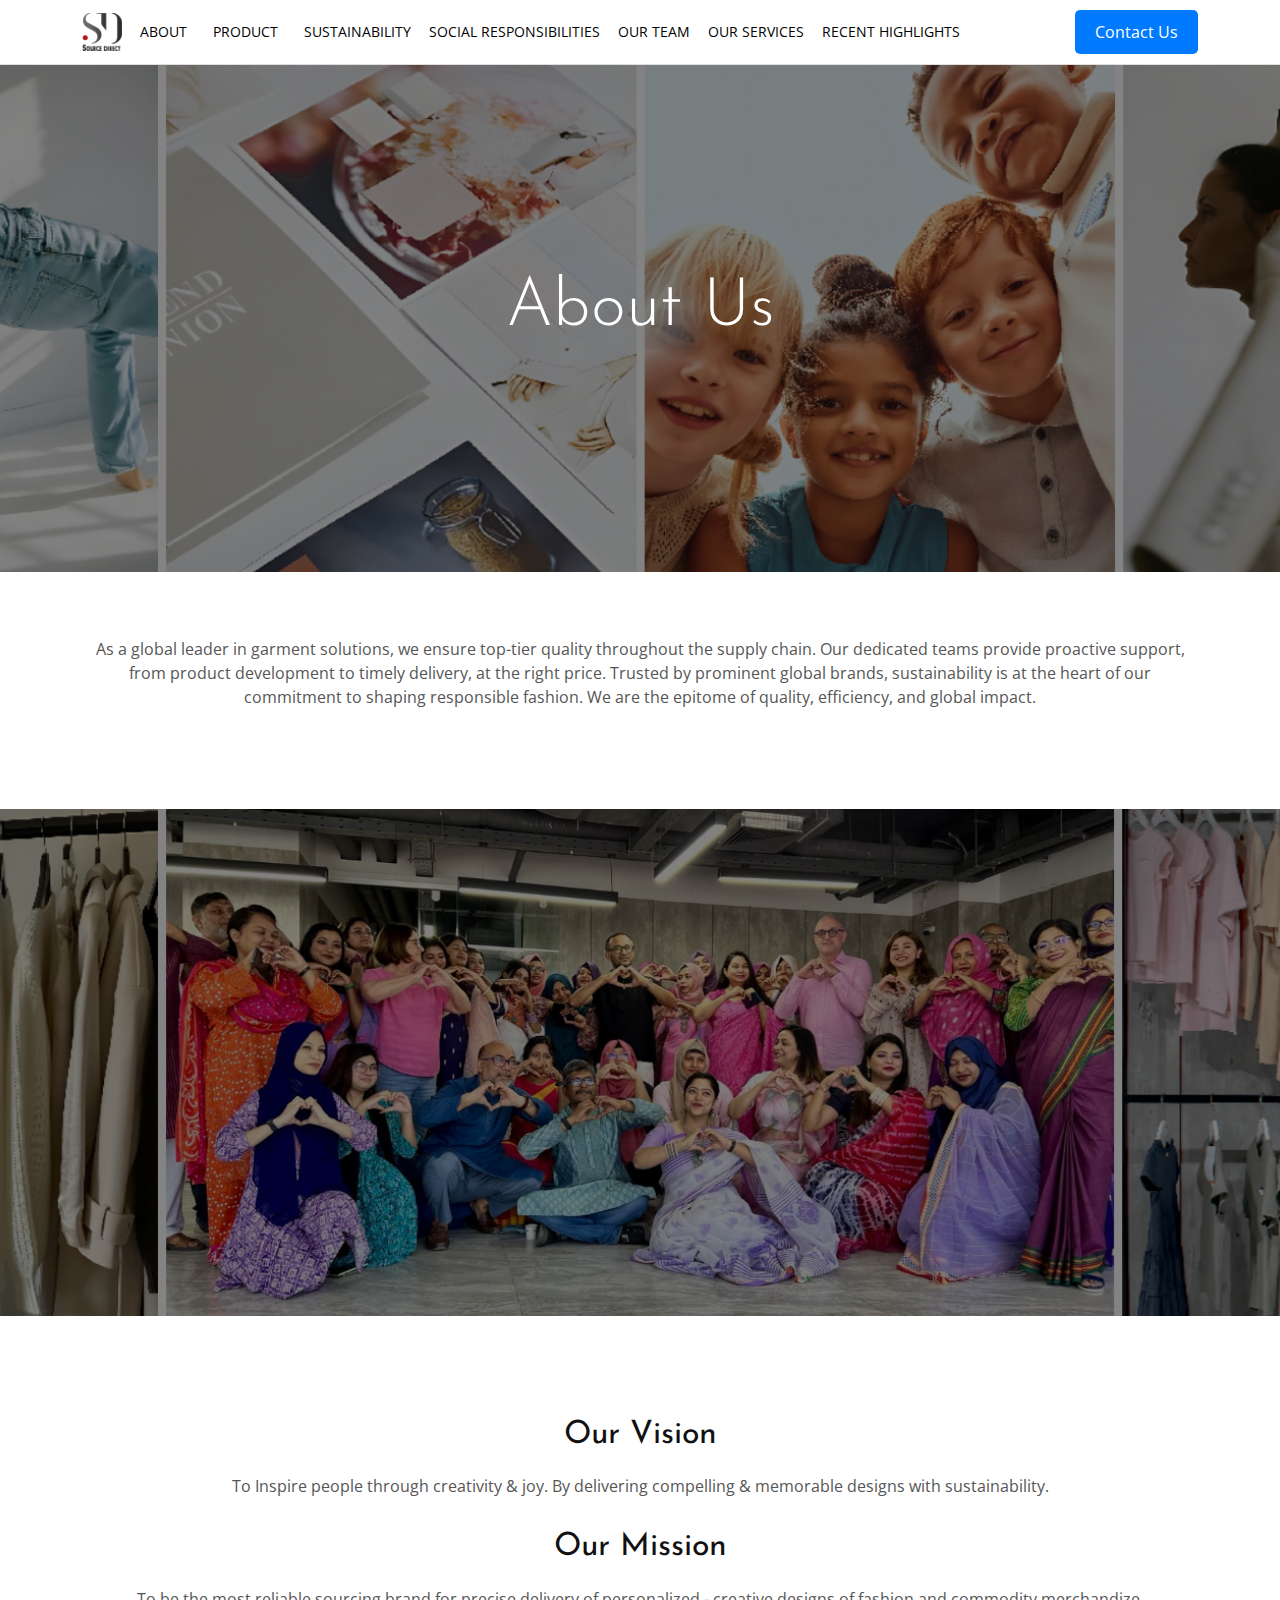
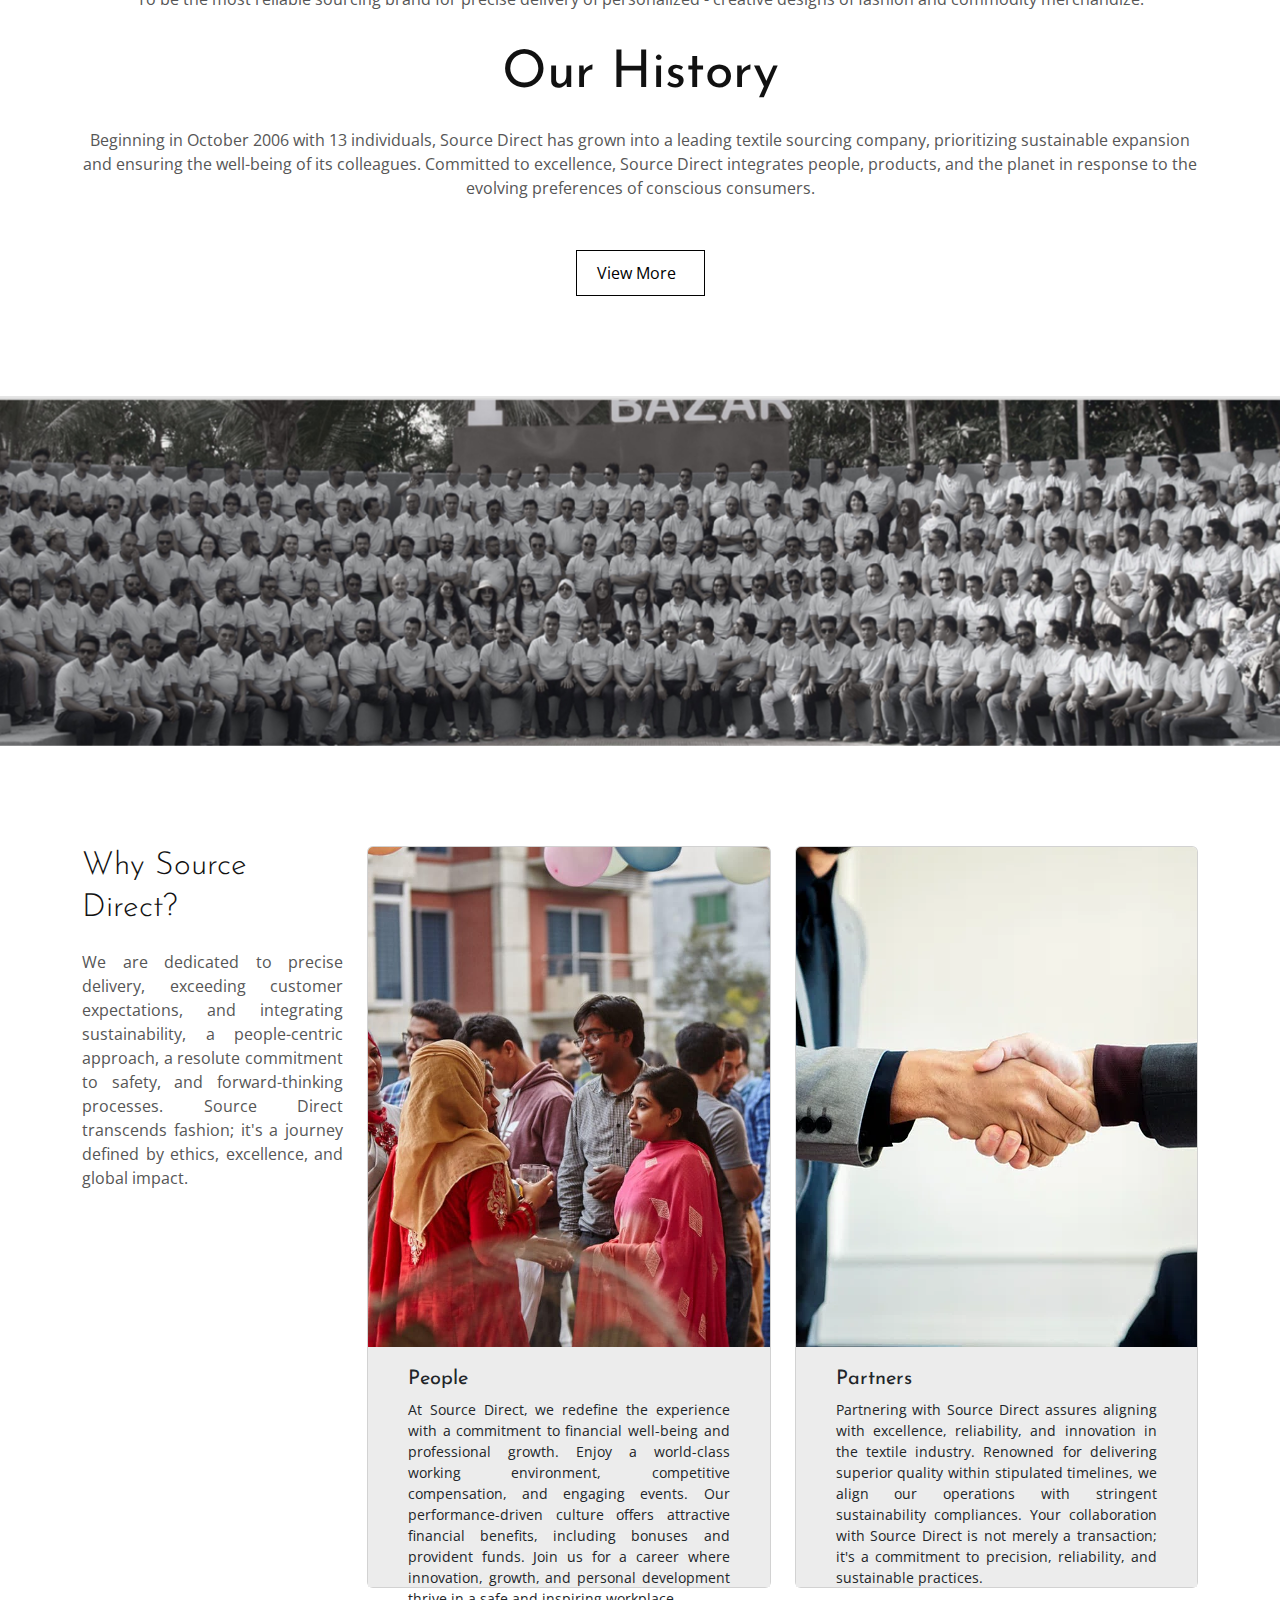
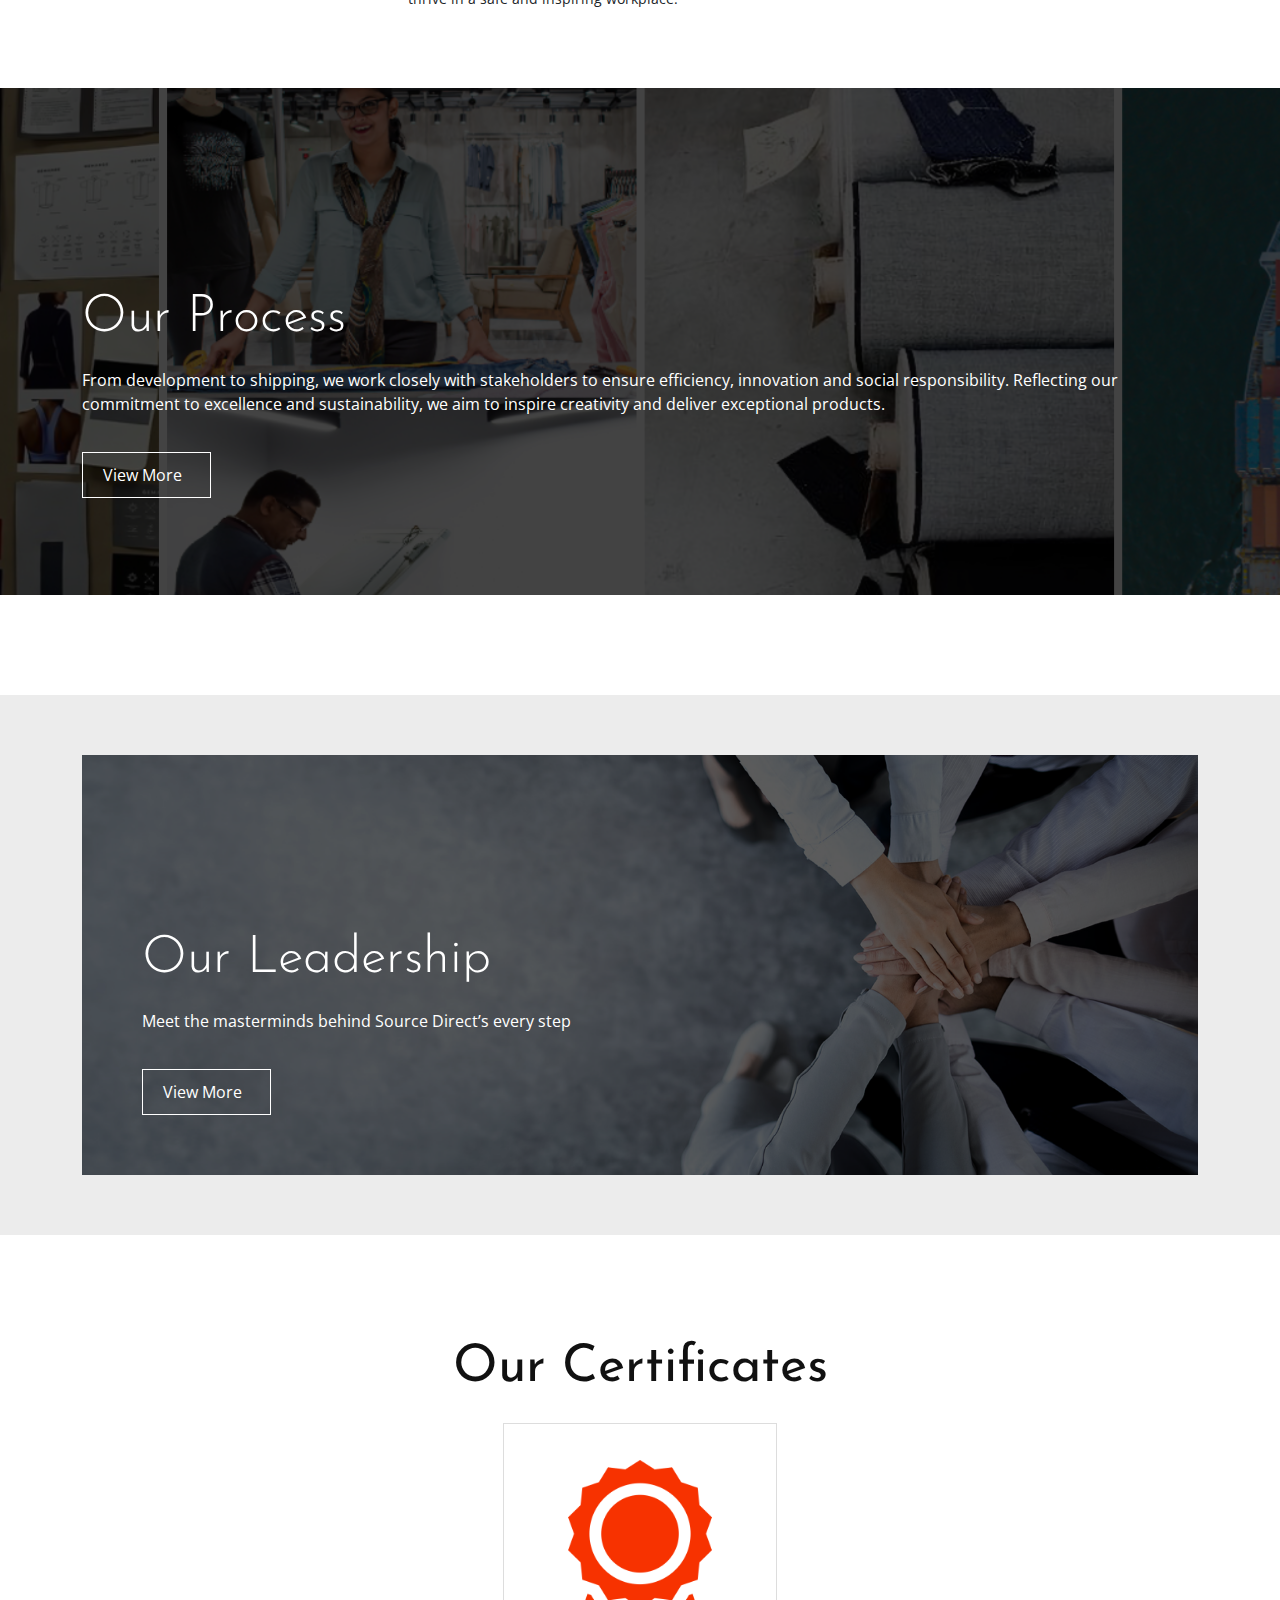
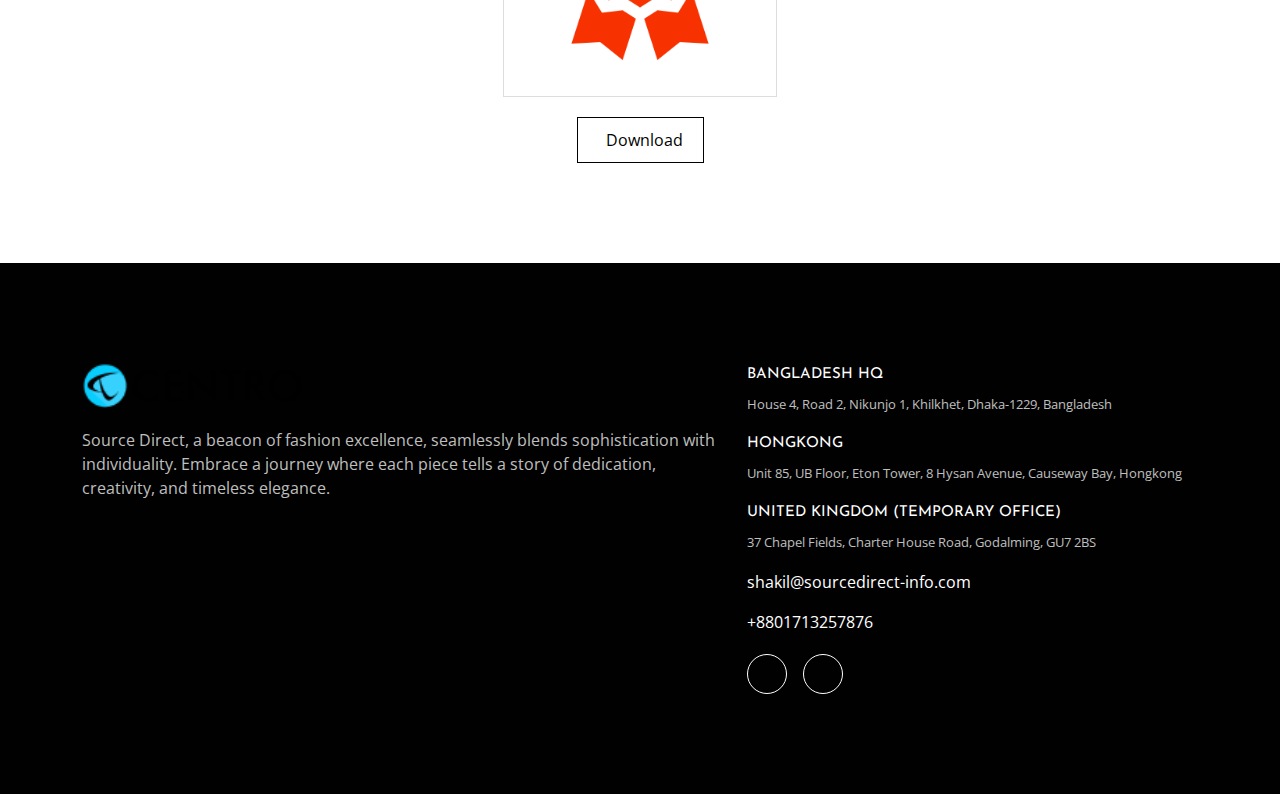
==== commit 80ffa819: "our service and team" ====
--- a/about.html
+++ b/about.html
@@ -28,7 +28,7 @@
     <header class="header-area">
       <div class="container">
         <div class="row align-items-center">
-          <div class="col-lg-8 col-5">
+          <div class="col-lg-10 col-5">
             <div class="header-left">
               <div class="main-menu d-lg-block d-none">
                 <nav id="mobile-menu">
@@ -49,63 +49,80 @@
                       <i class="fa-solid fa-angle-down"></i>
                       <ul>
                         <li><a href="./history.html">History</a></li>
-                        <li><a href="/history">Leadership</a></li>
-                        <li><a href="/history">Process</a></li>
+                        <li><a href="./leadership.html">Leadership</a></li>
+                        <li><a href="./process.html">Process</a></li>
                         <li>
                           <a href="./about.html#why-source-direct"
                             >Why Source Direct</a
                           >
                         </li>
-                        <li><a href="/history">Design Studio</a></li>
+                        <li>
+                          <a href="./design-studio.html">Design Studio</a>
+                        </li>
                       </ul>
                     </li>
                     <li>
-                      <a href="/product">Product</a>
+                      <a href="./product.html">Product</a>
                       <i class="fa-solid fa-angle-down"></i>
                       <ul>
-                        <li><a href="/history">Womenswear</a></li>
-                        <li><a href="/history">Menswear</a></li>
-                        <li><a href="/history">Kidswear</a></li>
-                        <li><a href="/history">Activewear</a></li>
+                        <li><a href="./product.html">Womenswear</a></li>
+                        <li><a href="./product.html">Menswear</a></li>
+                        <li><a href="./product.html">Kidswear</a></li>
+                        <li><a href="./product.html">Activewear</a></li>
                         <li>
-                          <a href="/history">Home textiles & sleepwear</a>
+                          <a href="./product.html">Home textiles & sleepwear</a>
                           <i class="fa-solid fa-angle-right"></i>
                           <ul>
-                            <li><a href="/history">Home Textiles</a></li>
-                            <li><a href="/history">Sleepwear</a></li>
+                            <li><a href="./product.html">Home Textiles</a></li>
+                            <li><a href="./product.html">Sleepwear</a></li>
                           </ul>
                         </li>
                         <li>
-                          <a href="/history">Outerwear</a>
+                          <a href="./product.html">Outerwear</a>
                           <i class="fa-solid fa-angle-right"></i>
                           <ul>
                             <li>
-                              <a href="/history">Outerwear and Tailoring</a>
+                              <a href="./product.html"
+                                >Outerwear and Tailoring</a
+                              >
                             </li>
                             <li>
-                              <a href="/history"
+                              <a href="./product.html"
                                 >Men's outerwear and tailoring</a
                               >
                             </li>
                             <li>
-                              <a href="/history"
+                              <a href="./product.html"
                                 >Women's Outerwear and Tailoring</a
                               >
                             </li>
                             <li>
-                              <a href="/history">Kids outerwear and Formal</a>
+                              <a href="./product.html"
+                                >Kids outerwear and Formal</a
+                              >
                             </li>
                           </ul>
                         </li>
-                        <li><a href="/history">Denim</a></li>
-                        <li><a href="/history">Knitwear</a></li>
-                        <li><a href="/history">Footwear</a></li>
+                        <li><a href="./product.html">Denim</a></li>
+                        <li><a href="./product.html">Knitwear</a></li>
+                        <li><a href="./product.html">Footwear</a></li>
                       </ul>
                     </li>
-                    <li><a href="work">Sustainability</a></li>
-                    <li><a href="process">Social Responsibilities</a></li>
-                    <li><a href="service">Why Source Direct</a></li>
-                    <li><a href="award">RECENT HIGHLIGHTS</a></li>
+                    <li><a href="./sustainability.html">Sustainability</a></li>
+                    <li>
+                      <a href="./social-responsibilities.html"
+                        >Social Responsibilities</a
+                      >
+                    </li>
+                    <li>
+                      <a href="./our-team.html">Our Team</a>
+                    </li>
+                    <li>
+                      <a href="./our-services.html">Our Services</a>
+                    </li>
+                    <li>
+                      <a href="./recent-highlights.html">RECENT HIGHLIGHTS</a>
+                    </li>
                   </ul>
                 </nav>
               </div>
@@ -124,7 +141,7 @@
               </div>
             </div>
           </div>
-          <div class="col-lg-4 col-7 text-end">
+          <div class="col-lg-2 col-7 text-end">
             <div class="header-right">
               <div class="contact-btn">
                 <a href="./contact.html">Contact Us</a>
@@ -421,29 +438,35 @@
           </div>
           <div class="col-xl-5">
             <div class="footer-widget">
-              <h4>UNITED KINGDOM</h4>
+              <h4>BANGLADESH HQ</h4>
               <p>
-                4, Quadrum Park Industrial Estate Old Portsmouth Rd, Guildford,
-                GU3 1LU
+                House 4, Road 2, Nikunjo 1, Khilkhet, Dhaka-1229, Bangladesh
               </p>
             </div>
             <div class="footer-widget">
               <h4>Hongkong</h4>
               <p>
-                Unit 1607-8, 16/F Citicorp Centre, 18 Whitfield Road, Causeway
-                Bay, Hongkong
+                Unit 85, UB Floor, Eton Tower, 8 Hysan Avenue, Causeway Bay,
+                Hongkong
               </p>
             </div>
             <div class="footer-widget">
-              <h4>BANGLADESH HQ</h4>
-              <p>
-                House 7/7A, Floor W-7, Sector 17, Block H-1, BGMEA Complex
-                Uttara, Dhaka-1230, Bangladesh
-              </p>
+              <h4>UNITED KINGDOM (Temporary Office)</h4>
+              <p>37 Chapel Fields, Charter House Road, Godalming, GU7 2BS</p>
+            </div>
+            <div class="footer-widget">
+              <a href="mailto:shakil@sourcedirect-info.com">
+                shakil@sourcedirect-info.com
+              </a>
+            </div>
+            <div class="footer-widget">
+              <a href="tel:+8801713257876"> +8801713257876 </a>
             </div>
             <div class="footer-social">
               <a href="#"><i class="fa-brands fa-facebook-f"></i></a>
-              <a href="#"><i class="fa-brands fa-linkedin"></i></a>
+              <a href="https://www.linkedin.com/company/75468304/admin/"
+                ><i class="fa-brands fa-linkedin"></i
+              ></a>
             </div>
           </div>
         </div>
--- a/assets/css/style.css
+++ b/assets/css/style.css
@@ -49,6 +49,24 @@
 
 /* Product Page css end here  */
 
+/* Sustainability Page css start here  */
+
+@import url("./sustainability-page.css");
+
+/* Sustainability Page css end here  */
+
+/* Our Team Page css start here  */
+
+@import url("./our-team-page.css");
+
+/* Our Team Page css end here  */
+
+/* Our Services Page css start here  */
+
+@import url("./our-services-page.css");
+
+/* Our Services Page css end here  */
+
 /* social responsibilities Page css start here  */
 
 @import url("./social-responsibilities-page.css");
--- a/assets/css/responsive.css
+++ b/assets/css/responsive.css
@@ -1,16 +1,22 @@
 /* Laptop layout min 1200px */
 
 @media (min-width: 1200px) and (max-width: 1600px) {
+  .services-content {
+    height: 265px;
+  }
 }
 
 /* Mini laptop layout min 769px */
 
 @media (min-width: 769px) and (max-width: 1199px) {
+  .services-content {
+    height: 265px;
+  }
 }
 
 /* Tablet Layout wide: 768px. */
 
-@media (max-width: 768px) {
+@media (max-width: 768px) and (min-width: 426px) {
   .responsive-menu {
     display: block; /* Show on mobile and tablet */
   }
@@ -28,9 +34,16 @@
   .header-right {
     align-self: flex-end;
   }
+
+  .services-content {
+    height: 265px;
+  }
 }
 
 /* Mobile layout max 425 */
 
 @media (max-width: 425px) {
+  .services-content {
+    height: auto;
+  }
 }
